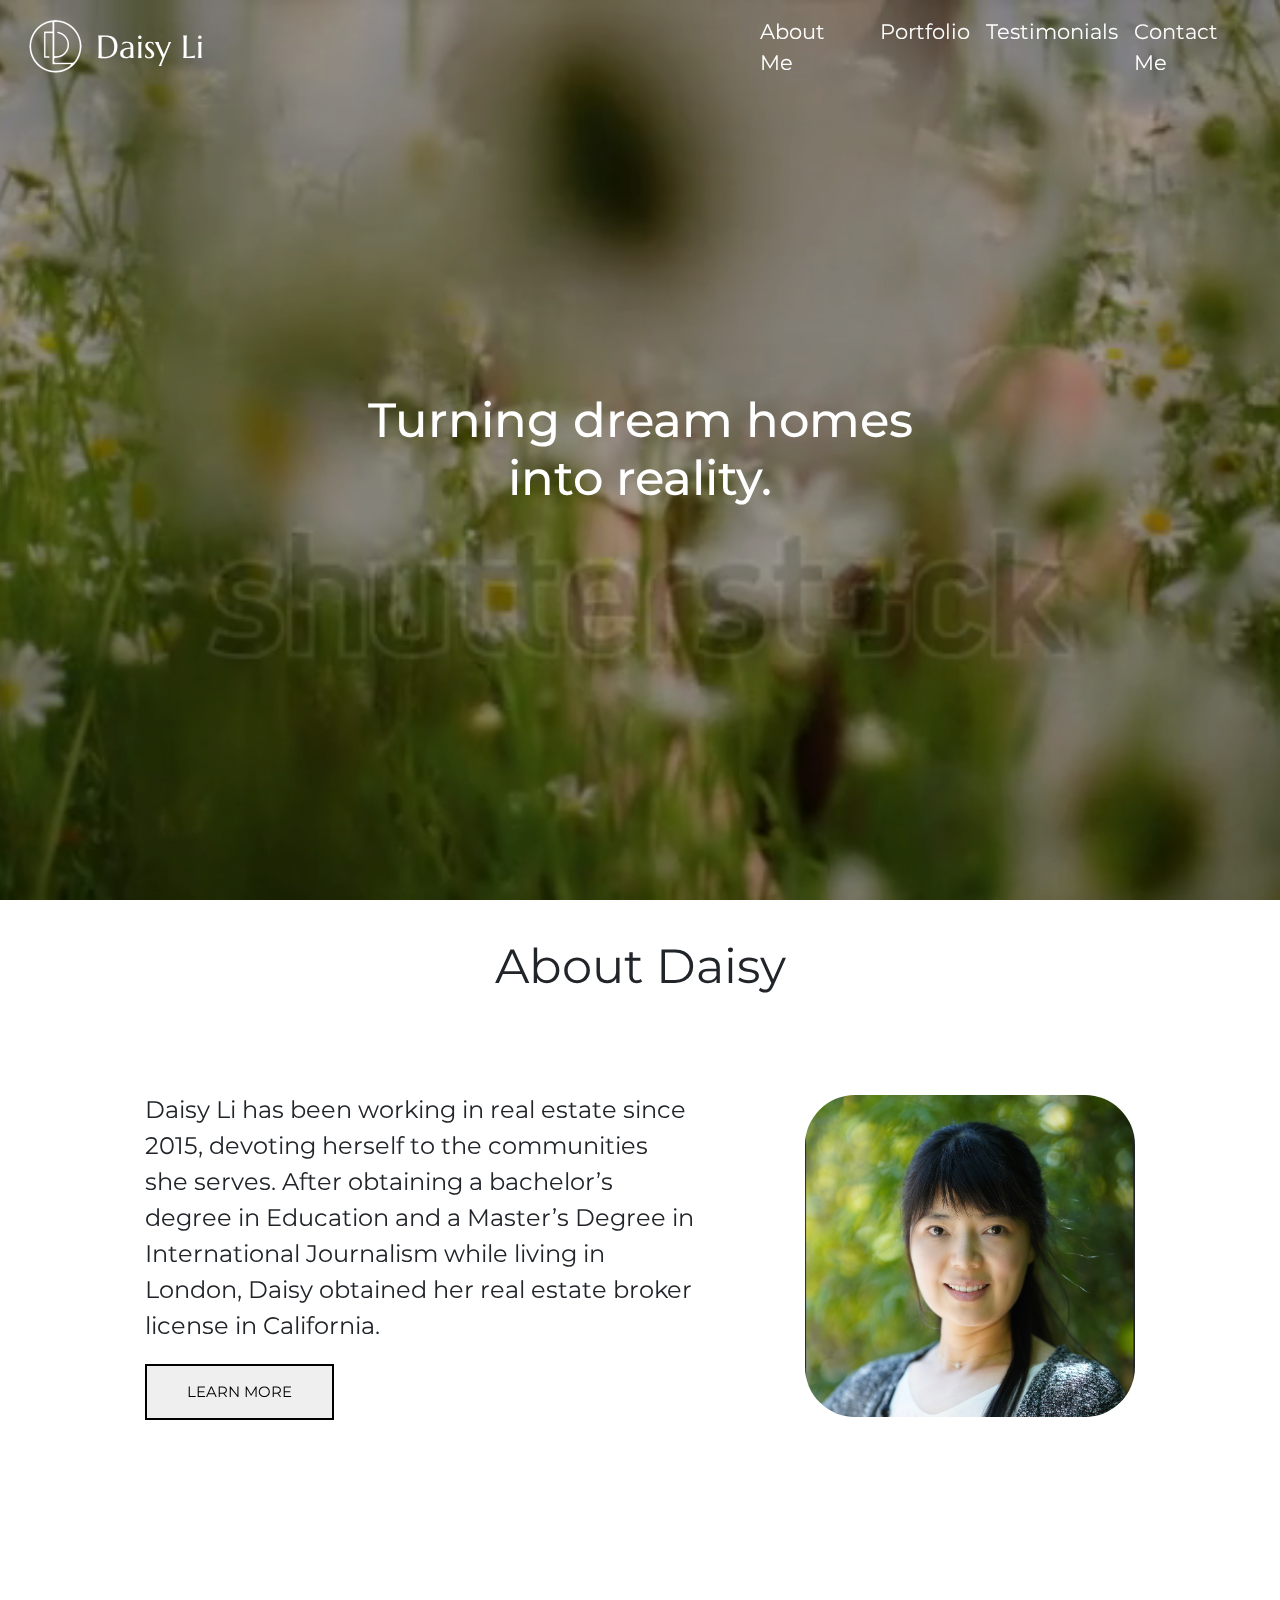
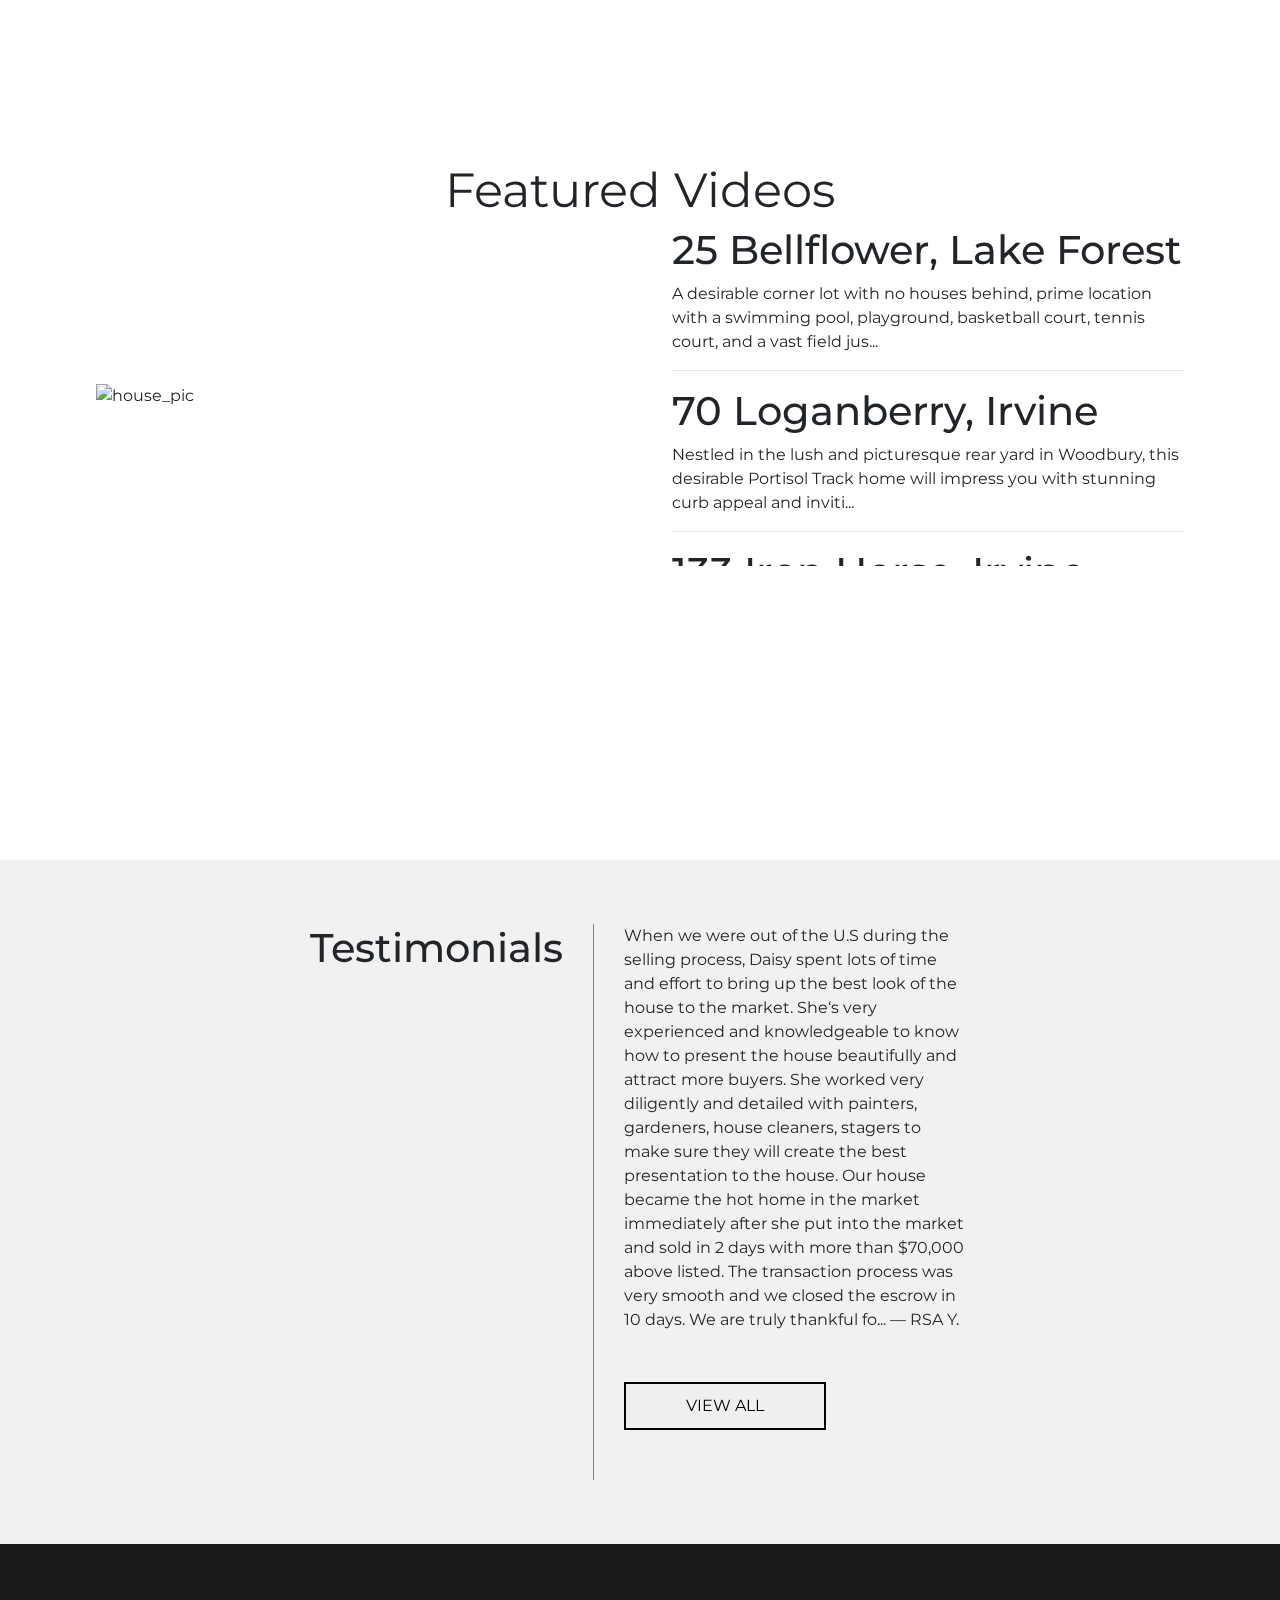
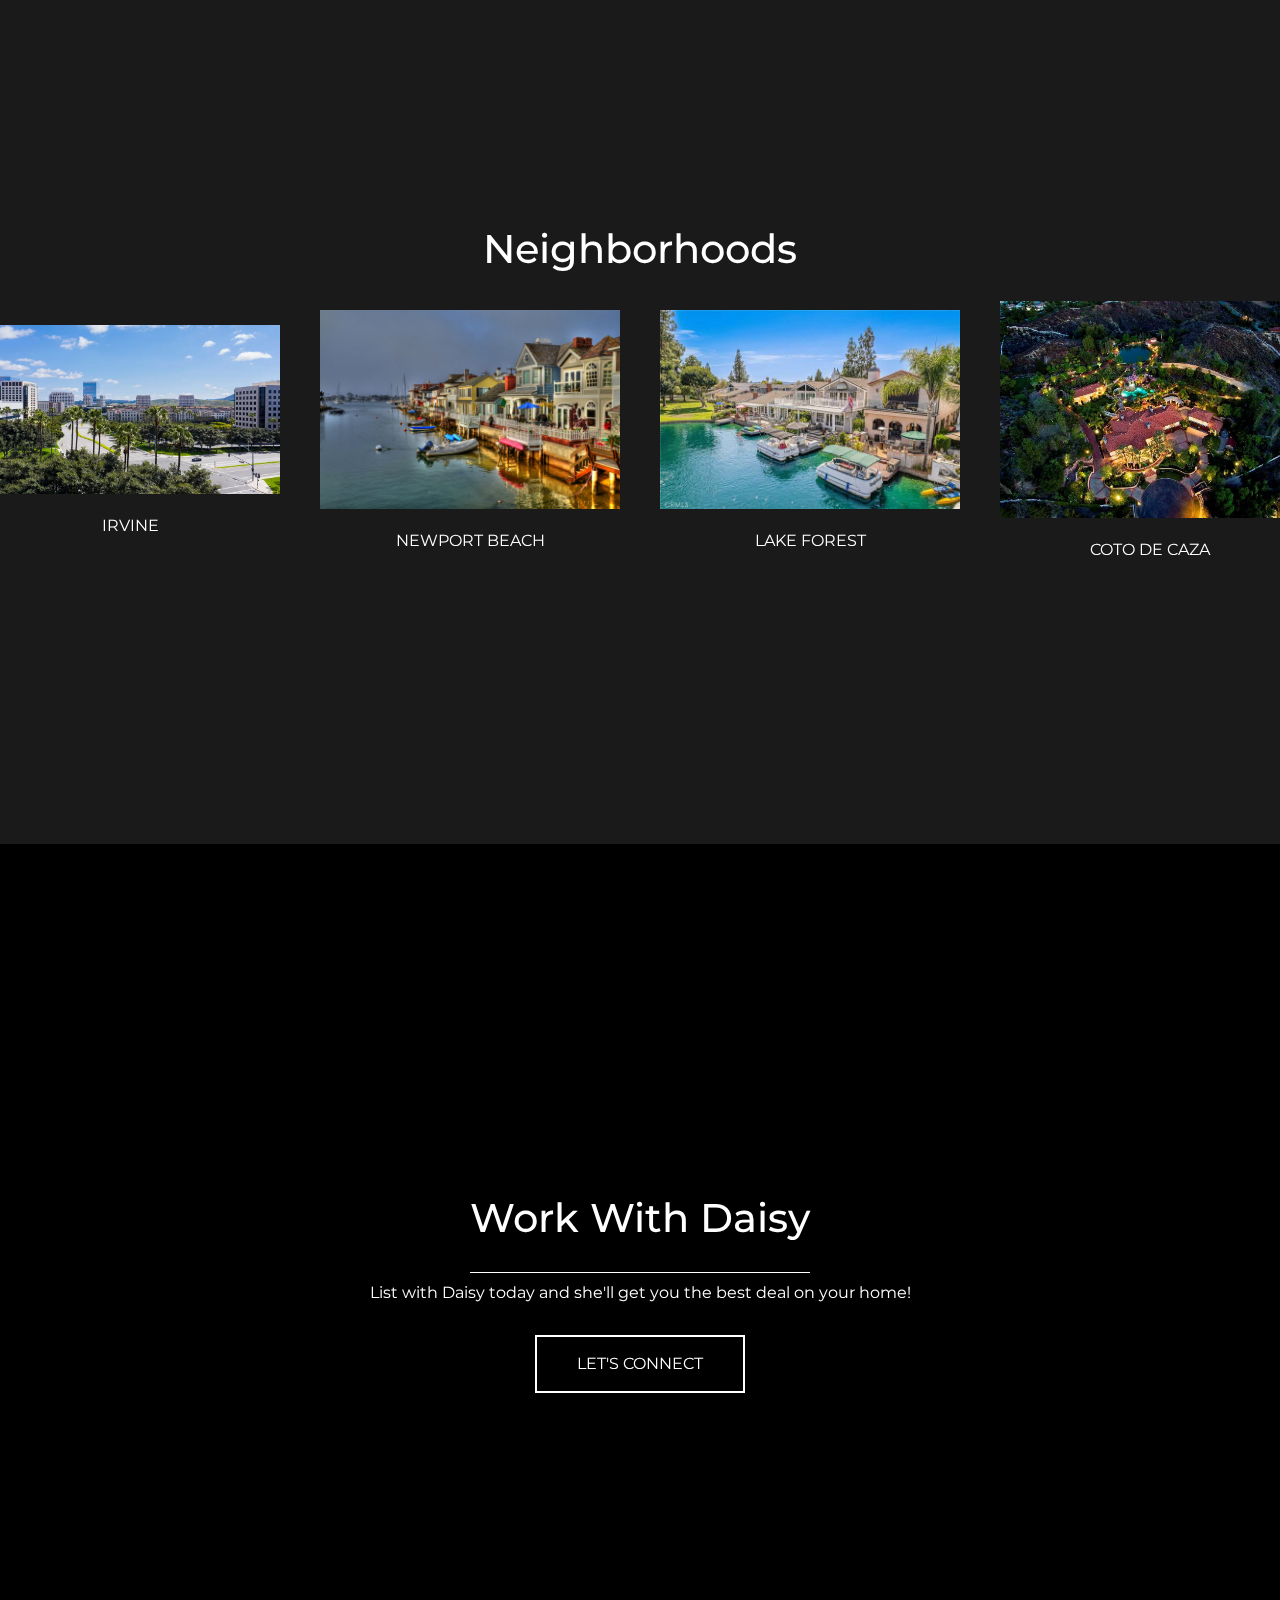
==== index.html @ 8de869d8 "Update dependencies and navbar styling" ====
<!DOCTYPE html>
<html>

<head>
  <meta charset="utf-8" />
  <title>Daisy Li Broker</title>
  <meta name="viewport" content="width=device-width,initial-scale=1">
  <link href="style.css" rel="stylesheet" type="text/css" />
  <link rel="preconnect" href="https://fonts.googleapis.com" />
  <link rel="preconnect" href="https://fonts.gstatic.com" crossorigin />
  <link
    href="https://fonts.googleapis.com/css2?family=Marcellus&family=Montserrat:wght@300&family=Roboto:wght@300;400&display=swap"
    rel="stylesheet" />

  <!-- BOOTSTRAP -->
  <link rel="stylesheet" href="https://cdn.jsdelivr.net/npm/bootstrap@4.0.0/dist/css/bootstrap.min.css"
    integrity="sha384-Gn5384xqQ1aoWXA+058RXPxPg6fy4IWvTNh0E263XmFcJlSAwiGgFAW/dAiS6JXm" crossorigin="anonymous">
</head>

<body>


  <!-- bigimage -->
  <div class="big_img">
    <!-- NAVBAR -->
    <nav class="navbar navbar-expand-lg navbar-dark bg-transparent ">
      <a class="logo color-white" href="#">
        <img class="daisylogo" src="daisylogo.png" alt="logo" />
        <p class="logo">
          Daisy Li
        </p>
      </a>
      <button class="navbar-toggler color-white" type="button" data-toggle="collapse" data-target="#navbarNavAltMarkup"
        aria-controls="navbarNavAltMarkup" aria-expanded="false" aria-label="Toggle navigation">
        <span class="navbar-toggler-icon"></span>
      </button>
      <div class="collapse navbar-collapse " id="navbarNavAltMarkup">
        <div class="navbar-nav options ml-auto" style="color: white !important; width: 40vw;">
          <a class="nav-item nav-link active" href="aboutdaisy.html">About Me </a>
          <a class="nav-item nav-link" href="portfolio.html">Portfolio</a>
          <a class="nav-item nav-link" href="testimonials.html">Testimonials</a>
          <a class="nav-item nav-link" href="mailto:mailto:daisylibroker@gmail.com">Contact Me</a>
        </div>
      </div>
    </nav>


    <video autoplay muted loop poster="daisypic.webp" id="video-bg">
      <source src="ww.mp4" type="video/mp4" />
      Your browser does not support the video tag.
    </video>
    <h1>Turning dream homes into reality.</h1>

  </div>

  <!-- ABOUT ME-->
  <div class="about-me">
    <div class="aboutdays">
      <p>About Daisy</p>
    </div>
    <div class="about_c">
      <div>
        <p class="about_des">
          Daisy Li has been working in real estate since 2015, devoting
          herself to the communities she serves. After obtaining a bachelor’s
          degree in Education and a Master’s Degree in International
          Journalism while living in London, Daisy obtained her real estate
          broker license in California.
        </p>

        <a href="aboutdaisy.html">
          <button class="about_me_button">
            <p>LEARN MORE</p>
          </button>
        </a>

      </div>
      <img class="headshot" src="HEADSHOTT.jpg" alt="headshot" />
    </div>
  </div>

  <!-- Featured Videos-->
  <div class="featured-videos">
    <div>
      <p class="aboutdays">Featured Videos</p>
    </div>

    <div class="feature">
      <!-- VIDEO-->
      <img src="https://cdn.hswstatic.com/gif/biggest-houses-1.jpg" alt="house_pic" class="house_picture" />

      <!-- Houses INFO -->

      <div class="all_houses">
        <div class="house">
          <a
            href="https://www.google.com/search?q=rick+roll&rlz=1C5CHFA_enUS961US961&oq=rick+roll&aqs=chrome.0.69i59j0i131i433i512j46i131i433i512j0i131i433i512j0i512l2j69i61l2.2199j1j1&sourceid=chrome&ie=UTF-8&bshm=rime/1">
            <h1>25 Bellflower, Lake Forest</h1>
            <p>
              A desirable corner lot with no houses behind, prime location
              with a swimming pool, playground, basketball court, tennis
              court, and a vast field jus...
            </p>
            <hr />
          </a>
        </div>

        <div class="house">
          <a
            href="https://www.google.com/search?q=rick+roll&rlz=1C5CHFA_enUS961US961&oq=rick+roll&aqs=chrome.0.69i59j0i131i433i512j46i131i433i512j0i131i433i512j0i512l2j69i61l2.2199j1j1&sourceid=chrome&ie=UTF-8&bshm=rime/1">
            <h1>70 Loganberry, Irvine</h1>
            <p>
              Nestled in the lush and picturesque rear yard in Woodbury, this
              desirable Portisol Track home will impress you with stunning
              curb appeal and inviti...
            </p>

            <hr />
          </a>
        </div>

        <div class="house">
          <a
            href="https://www.google.com/search?q=rick+roll&rlz=1C5CHFA_enUS961US961&oq=rick+roll&aqs=chrome.0.69i59j0i131i433i512j46i131i433i512j0i131i433i512j0i512l2j69i61l2.2199j1j1&sourceid=chrome&ie=UTF-8&bshm=rime/1">
            <h1>133 Iron Horse, Irvine</h1>
            <p>
              Nestled in the lush and picturesque rear yard in Woodbury, this
              desirable Portisol Track home will impress you with stunning
              curb appeal and inviti...
            </p>
            <hr />
          </a>
        </div>

        <div class="house">
          '
          <a
            href="https://www.google.com/search?q=rick+roll&rlz=1C5CHFA_enUS961US961&oq=rick+roll&aqs=chrome.0.69i59j0i131i433i512j46i131i433i512j0i131i433i512j0i512l2j69i61l2.2199j1j1&sourceid=chrome&ie=UTF-8&bshm=rime/1">
            <h1>133 Iron Horse, Irvine</h1>
            <p>
              Nestled in the lush and picturesque rear yard in Woodbury, this
              desirable Portisol Track home will impress you with stunning
              curb appeal and inviti...
            </p>
            <hr />
          </a>
        </div>

        <div class="house">
          <a
            href="https://www.google.com/search?q=rick+roll&rlz=1C5CHFA_enUS961US961&oq=rick+roll&aqs=chrome.0.69i59j0i131i433i512j46i131i433i512j0i131i433i512j0i512l2j69i61l2.2199j1j1&sourceid=chrome&ie=UTF-8&bshm=rime/1">
            <h1>133 Iron Horse, Irvine</h1>
            <p>
              Nestled in the lush and picturesque rear yard in Woodbury, this
              desirable Portisol Track home will impress you with stunning
              curb appeal and inviti...
            </p>
            <hr />
          </a>
        </div>
      </div>
    </div>

    <!-- TESTIMONIALS -->
  </div>
  <div class="testimonials">
    <div class="big-t-text">
      <h1>Testimonials</h1>
    </div>

    <div class="text-t">
      <p>
        When we were out of the U.S during the selling process, Daisy spent
        lots of time and effort to bring up the best look of the house to the
        market. She‘s very experienced and knowledgeable to know how to
        present the house beautifully and attract more buyers. She worked very
        diligently and detailed with painters, gardeners, house cleaners,
        stagers to make sure they will create the best presentation to the
        house. Our house became the hot home in the market immediately after
        she put into the market and sold in 2 days with more than $70,000
        above listed. The transaction process was very smooth and we closed
        the escrow in 10 days. We are truly thankful fo... — RSA Y.
      </p>
      <button class="t_button">
        <a href="testimonials.html">
        <p>VIEW ALL</p>
          </a>
      </button>
    </div>
  </div>

  <!-- TESTIMONIALS -->

  <div class="neighborhoods">
    <h1>Neighborhoods</h1>
    <div class="nb_div">
      <a href="irvine.html">
        <div class="nb">
          <img class="neighbor_img" src="irvine.webp" alt="" />
          <p>IRVINE</p>
        </div>
      </a>
      <a href="newport_beach.html">
        <div class="nb">
          <img class="neighbor_img" src="newport.jpeg" alt="" />
          <p>NEWPORT BEACH</p>
        </div>
      </a>
      <a href="lakeforest.html">
        <div class="nb">
          <img class="neighbor_img" src="lakeforest.jpg" alt="" />
          <p>LAKE FOREST</p>
        </div>
      </a>

      <a href="cotodecaza.html">
        <div class="nb">
          <img class="neighbor_img" src="coto de caza.webp" alt="" />
          <p>COTO DE CAZA</p>
        </div>
      </a>
    </div>
  </div>
  <div class="contacts">
    <h1>Work With Daisy</h1>
    <p>
      List with Daisy today and she'll get you the best deal on your home!
    </p>
    <button class="contacts-button">
      <p><a href="mailto:daisylibroker@gmail.com">LET'S CONNECT</a></p>
    </button>
  </div>


  <!-- 
  +25 Bellflower, Lake Forest
    A desirable corner lot with no houses behind, prime location with a swimming pool, playground, basketball court, tennis court, and a vast field jus...
70 Loganberry, Irvine
Nestled in the lush and picturesque rear yard in Woodbury, this desirable Portisol Track home will impress you with stunning curb appeal and inviti...
133 Iron Horse, Irvine
How pleasant to walk down to a quiet cul-de-sac, and enter the serene -->
  <script src="https://code.jquery.com/jquery-3.2.1.slim.min.js"
    integrity="sha384-KJ3o2DKtIkvYIK3UENzmM7KCkRr/rE9/Qpg6aAZGJwFDMVNA/GpGFF93hXpG5KkN"
    crossorigin="anonymous"></script>
  <script src="https://cdn.jsdelivr.net/npm/popper.js@1.12.9/dist/umd/popper.min.js"
    integrity="sha384-ApNbgh9B+Y1QKtv3Rn7W3mgPxhU9K/ScQsAP7hUibX39j7fakFPskvXusvfa0b4Q"
    crossorigin="anonymous"></script>
  <script src="https://cdn.jsdelivr.net/npm/bootstrap@4.0.0/dist/js/bootstrap.min.js"
    integrity="sha384-JZR6Spejh4U02d8jOt6vLEHfe/JQGiRRSQQxSfFWpi1MquVdAyjUar5+76PVCmYl"
    crossorigin="anonymous"></script>

  <!--
  This script places a badge on your repl's full-browser view back to your repl's cover
  page. Try various colors for the theme: dark, light, red, orange, yellow, lime, green,
  teal, blue, blurple, magenta, pink!
  -->
  <script src="script.js"></script>
</body>

</html>
---- style.css ----
body {
  padding: 0;
  margin: 0;
}

p {
  margin: 0 !important;
}

.navbar {
  display: flex;
  flex-direction: row;
  justify-content: space-between;
  align-items: center;
  background-color: transparent;
  color: white;
}

.featured-videos {
  display: flex;
  height: 100vh;
  flex-direction: column;
  justify-content: center;
  align-items: center;

}

.logo {
  display: flex;
  flex-direction: row;
  font-family: "Marcellus", serif;
  font-size: 2rem;
  align-items: center;
  justify-content: center;
}

.logo p {
  margin: 0;
}

.options {
  display: flex;
  flex-direction: row;
  justify-content: space-around;
  width: 40%;
  font-family: "Montserrat", sans-serif;
  font-size: 1.3rem;
}

.daisylogo {
  width: 60px;
  margin-right: 10px;
  margin-left: 10px;
}


.big_img {
  position: relative;
  height: 100vh;
  overflow: hidden;
}

#video-bg {
  position: absolute;
  top: 0;
  left: 0;
  width: 100vw;
  height: 100vh;
  object-fit: cover;
  z-index: -1;
  filter: brightness(70%);
}



.big_img h1 {
  display: flex;
  position: absolute;
  top: 50%;
  left: 50%;
  transform: translate(-50%, -50%);
  font-family: "Montserrat", serif;
  color: white;
  font-size: 3rem;
  text-align: center;
  align-items: center;
  justify-content: center;
  z-index: 1;
}

.about-me {
  display: flex;
  flex-direction: column;
  justify-content: center;
  align-items: center;
  padding-top: 30px;
}

.about_c {
  display: flex;
  justify-content: space-around;
  align-items: center;
  font-family: "Montserrat", serif;
  padding: 7%;
}

.about_c p {
  width: 30%;
}

.about_c p {
  font-size: 1.5rem;
  width: 100%;
}

.headshot {
  width: 30%;
  border-radius: 50px;
}

.aboutdays {
  font-size: 3rem;
  font-family: "Montserrat", serif;
  text-align: center;
}

.aboutdays p {
  align-items: center;
}

.house_picture {
  width: 40%;
  margin-right: 5%;
}

.feature {
  display: flex;
  flex-direction: row;
  justify-content: center;
  align-items: center;
  font-family: "Montserrat", serif;
}

.all_houses {
  width: 40%;
  height: 340px;
  overflow-y: scroll;
  overflow-x: hidden;
}

a {
  color: inherit !important;
  text-decoration: none !important;
}


.testimonials {
  display: flex;
  font-family: "Montserrat", serif;
  justify-content: center;
  margin-top: 50px;
  background-color: #f1f1f1;
  padding: 5%;
}

.text-t {
  width: 30%;
  margin-left: 30px;
}

.big-t-text {
  border-right: 1px solid gray;
  padding-right: 30px;
}

.neighborhoods {
  background-color: #1a1a1a;
  display: flex;
  color: white;
  font-family: "Montserrat", serif;
  justify-content: center;
  align-items: center;
  flex-direction: column;
  height: 100vh;
}

.neighbor_img {
  width: 300px;
  margin: 20px;
}

.nb_div {
  display: flex;
  justify-content: center;
  align-items: center;
}

.nb {
  display: flex;
  justify-content: center;
  flex-direction: column;
  align-items: center;
}

.contacts {
  display: flex;
  flex-direction: column;
  align-items: center;
  font-family: "Montserrat", serif;
  background-color: #000000;
  color: white;
  height: 100vh;
  justify-content: center;
}

.contacts-button {
  color: white;
  border: 2px white solid !important;
  padding: 15px 40px;
  background-color: transparent;
  margin-top: 30px;
}

.contacts h1 {
  border-bottom: 1px white solid;
  padding-bottom: 30px;
}

.about_me_button {
  color: black;
  border: 2px black solid !important;
  padding: 15px 40px !important;
  margin-top: 20px;
}

.about_me_button p {
  display: flex;
  width: 100%;
  font-size: 15px;
}

.about_c div {
  width: 50%;
}

.about_des {
  width: 100%;
  display: flex;
  justify-content: center;
  align-items: center;


}

.t_button {
  color: black;
  border: 2px black solid !important;
  padding: 10px 60px;
  margin-top: 50px;
  margin-bottom: 50px;
}
a{
  border-radius: 10px;
}

button:hover {
  background-color: #D3D3D3;
}

.ad {
  font-family: "Montserrat", serif;
  display: flex;
  justify-content: center;
  margin-top: 5%;
}

.aboutp {
  font-family: "Montserrat", serif;
  display: flex;
  justify-content: center;
  margin-left: 10%;
  margin-right: 10%;
  padding: 2%;


}

.aboutp1 {
  font-family: "Montserrat", serif;
  display: flex;
  justify-content: center;
  margin-left: 10%;
  margin-right: 10%;
  padding: 2%;
  border-radius: 20px;
  box-shadow: 9px 9px 18px #d9d9d9,
    -9px -9px 18px #ffffff;

}

.portfolio-house-img {
  width: 80vh;
}

.portfolio-content {
  display: flex;
  flex-wrap: wrap;
  padding: 2%;
  justify-content: center;
  align-items: center;
  gap: 50px;

}

.portfolio-stuff {
  background-color: white;
  display: flex;
  justify-content: center;
  flex-direction: column;
  text-align: center;
  align-items: center;
  font-family: "Montserrat", serif;
  font-weight: bold;
  background: #ffffff;
  box-shadow: 9px 9px 18px #d9d9d9,
    -9px -9px 18px #ffffff;
}

.cons {

  display: flex;
  color: black;
  border: 2px black solid !important;
  justify-content: center;
  font-family: "Montserrat", serif;


}

.testimonials_page div {

  margin-bottom: 30px;
  padding: 20px;

}

.testimonials_page1 div {
  box-shadow: 9px 9px 18px #d9d9d9,
    -9px -9px 18px #ffffff;
  margin-bottom: 30px;
  padding: 20px;
  border-radius: 20px;
}

.cons1 {
  display: flex;
  justify-content: center;
  font-family: "Montserrat", serif;

}

.conpt {
  display: flex;
  justify-content: center;
  font-family: "Montserrat", serif;
}

.testimonials_page {
  font-family: "Montserrat", serif;
  display: flex;
  flex-direction: column;
  padding-left: 20%;
  padding-right: 20%;
  margin-bottom: 5%;

}

.testimonials_page1 {
  font-family: "Montserrat", serif;
  display: flex;
  flex-direction: column;
  padding-left: 20%;
  padding-right: 20%;
  margin-bottom: 5%;

}

.neighbor_txt {
  font-size: 5rem !important;
}

.container {
  display: inline-block;
  cursor: pointer;
  margin-block-start: 1em;
  margin-block-end: 1em;
}

.bar1,
.bar2,
.bar3 {
  width: 33px;
  height: 2px;
  background-color: #ffffff;
  margin: 6px 0;

  transition: 0.4s;
  display: flex;
  flex-direction: row;
  justify-content: space-between;
  align-items: center;
}

/* Rotate first bar */
.change .bar1 {
  transform: translate(0, 8px) rotate(-45deg);
}

/* Fade out the second bar */
.change .bar2 {
  opacity: 0;
}

/* Rotate last bar */
.change .bar3 {
  transform: translate(0, -8px) rotate(45deg);
}

@media only screen and (max-width: 600px) {

  .big_img {
    width: 100vw
  }

  .big_img h1 {
    margin-top: 25%;
  }

  .logo {
    font-size: 2rem;
    margin-top: 10px;
  }

  .daisylogo {
    width: 40px;
  }

  .options {
    width: 100%;
    font-size: 1.2rem;
  }

  .nb_div {
    flex-direction: column;
  }

  /* .t_button {
    padding: 0
  } */

  .about_des {
    font-size: 1.3rem !important;


  }

  .about_c {
    flex-direction: column-reverse;
    width: 100%;
    padding-top: 30px;
  }

  about_c p {
    width: 100vw !important;
  }

  .headshot {
    width: 80%;
    border-radius: 25%;
  }

  .aboutdays p {

    margin-bottom: 50px;
    margin-top: 20px;

  }

  .aboutdays {
    font-size: 2.5rem;
  }

  .neighborhoods {
    height: 250vh;
  }

  .testimonials {
    flex-direction: column;
    align-items: center;
  }

  .big-t-text {
    border-right: none;
    padding-right: 0;
  }

  .text-t {
    width: 80%;
    display: flex;
    justify-content: center;
    align-items: center;
    flex-direction: column;
    margin: 0;
  }

  .t_button {
    width: 80%;
  }

  .contacts p {
    padding: 20px;
    text-align: center;
  }

  /* 
  .contacts-button {
    padding: 0;
  }
 */
  .contacts-button p {
    padding: 0;
    margin-top: 10px;
  }

  .about_des {
    padding-top: 20px;
  }

  .all_houses {
    height: 400px;
    width: 80%;
    margin-top: 50px;
  }

  .feature {
    flex-direction: column;
  }

  .feature img {
    width: 70%;
  }

  .portfolio-house-img {
    width: 40vh;
  }

  .testimonials_page {
    padding: 5%;
  }

  .about_c div {
    width: 70%;
    display: flex;
    justify-content: center;
    align-items: center;
    flex-direction: column;

  }

  .headshot {
    border-radius: 10px;
  }
}
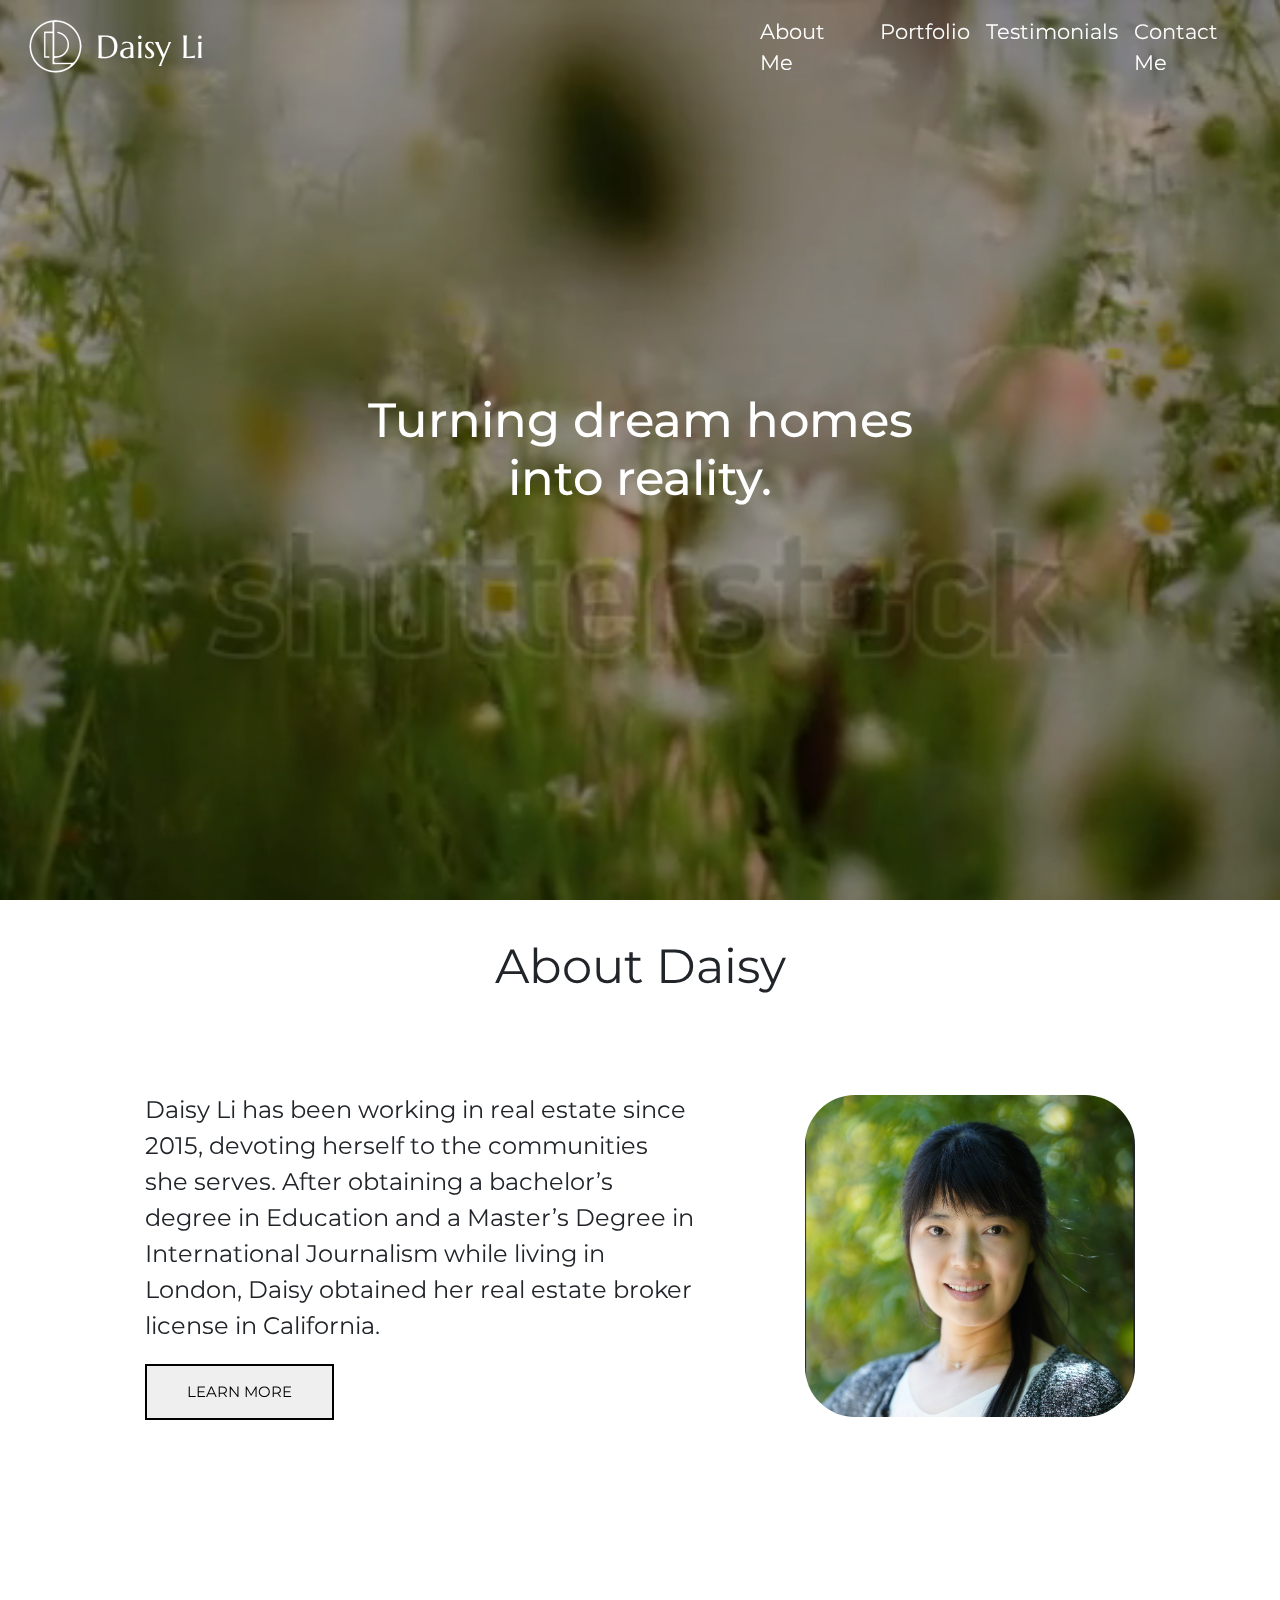
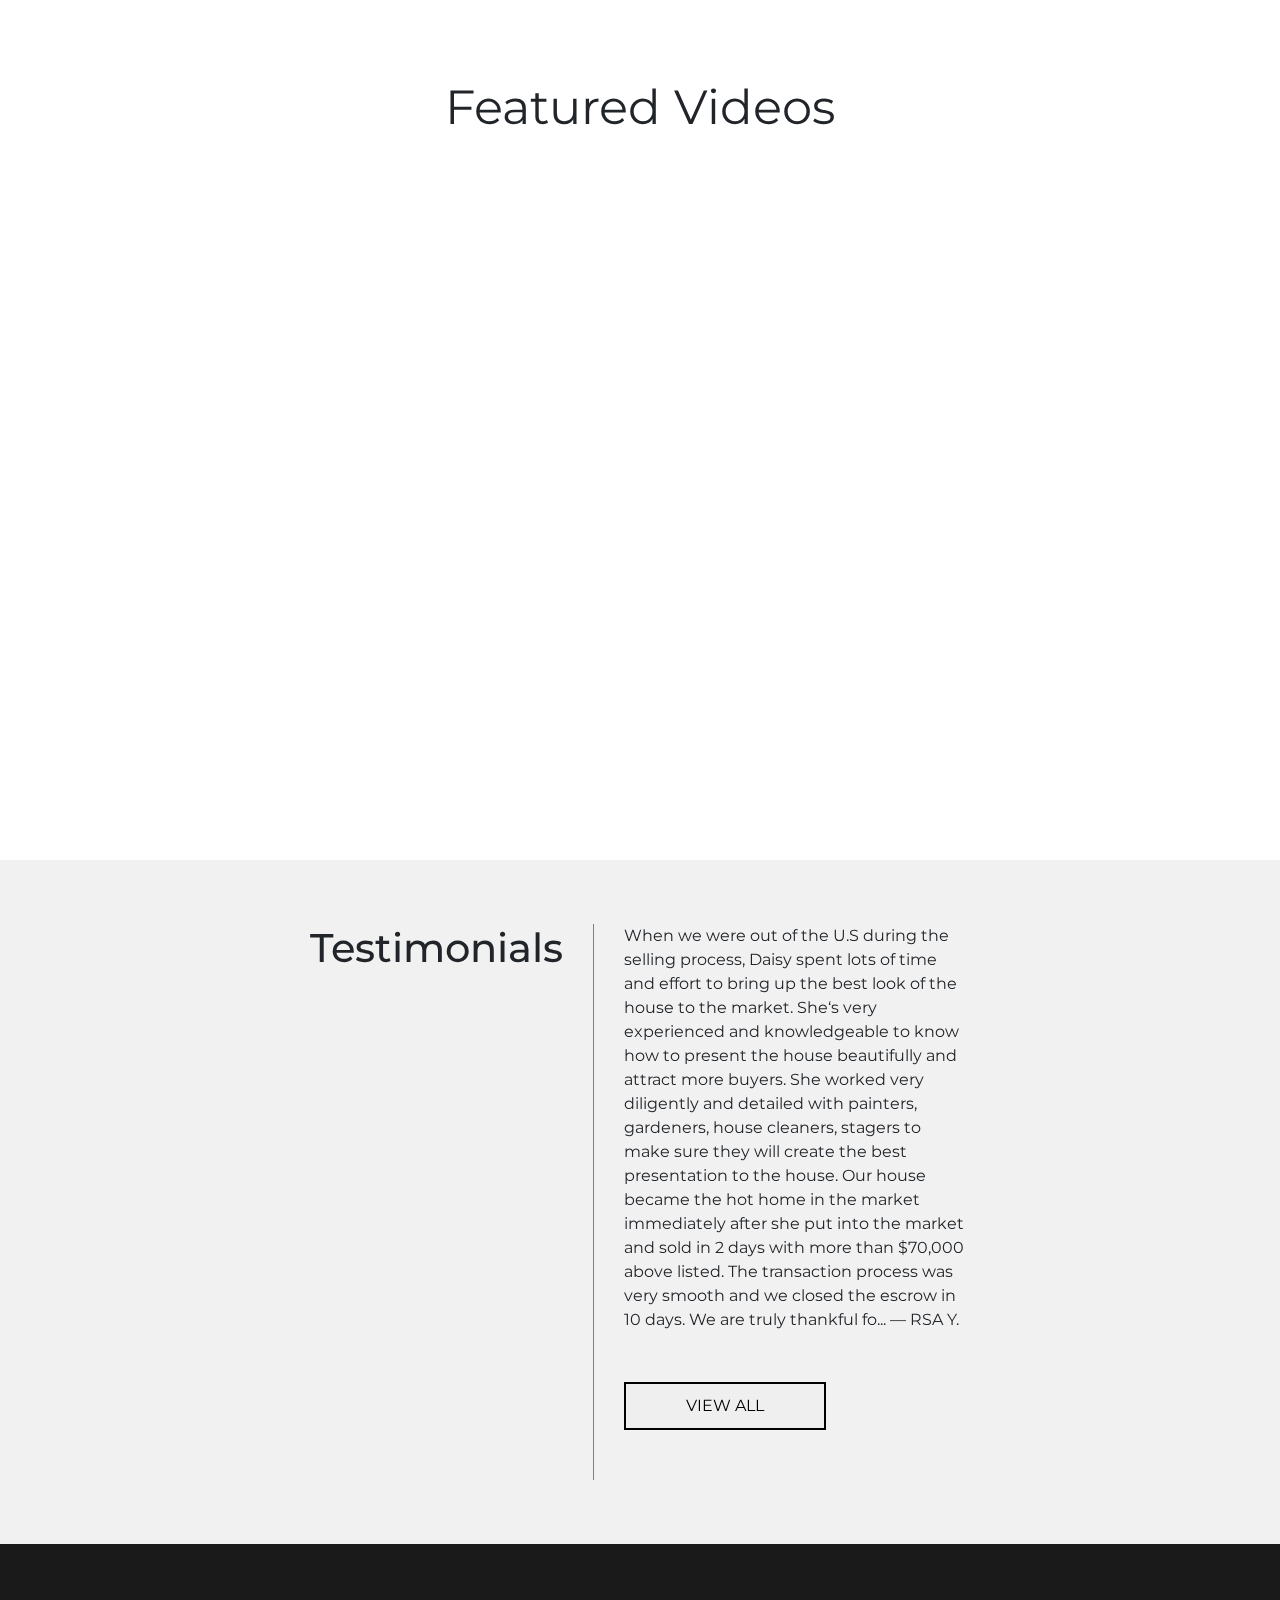
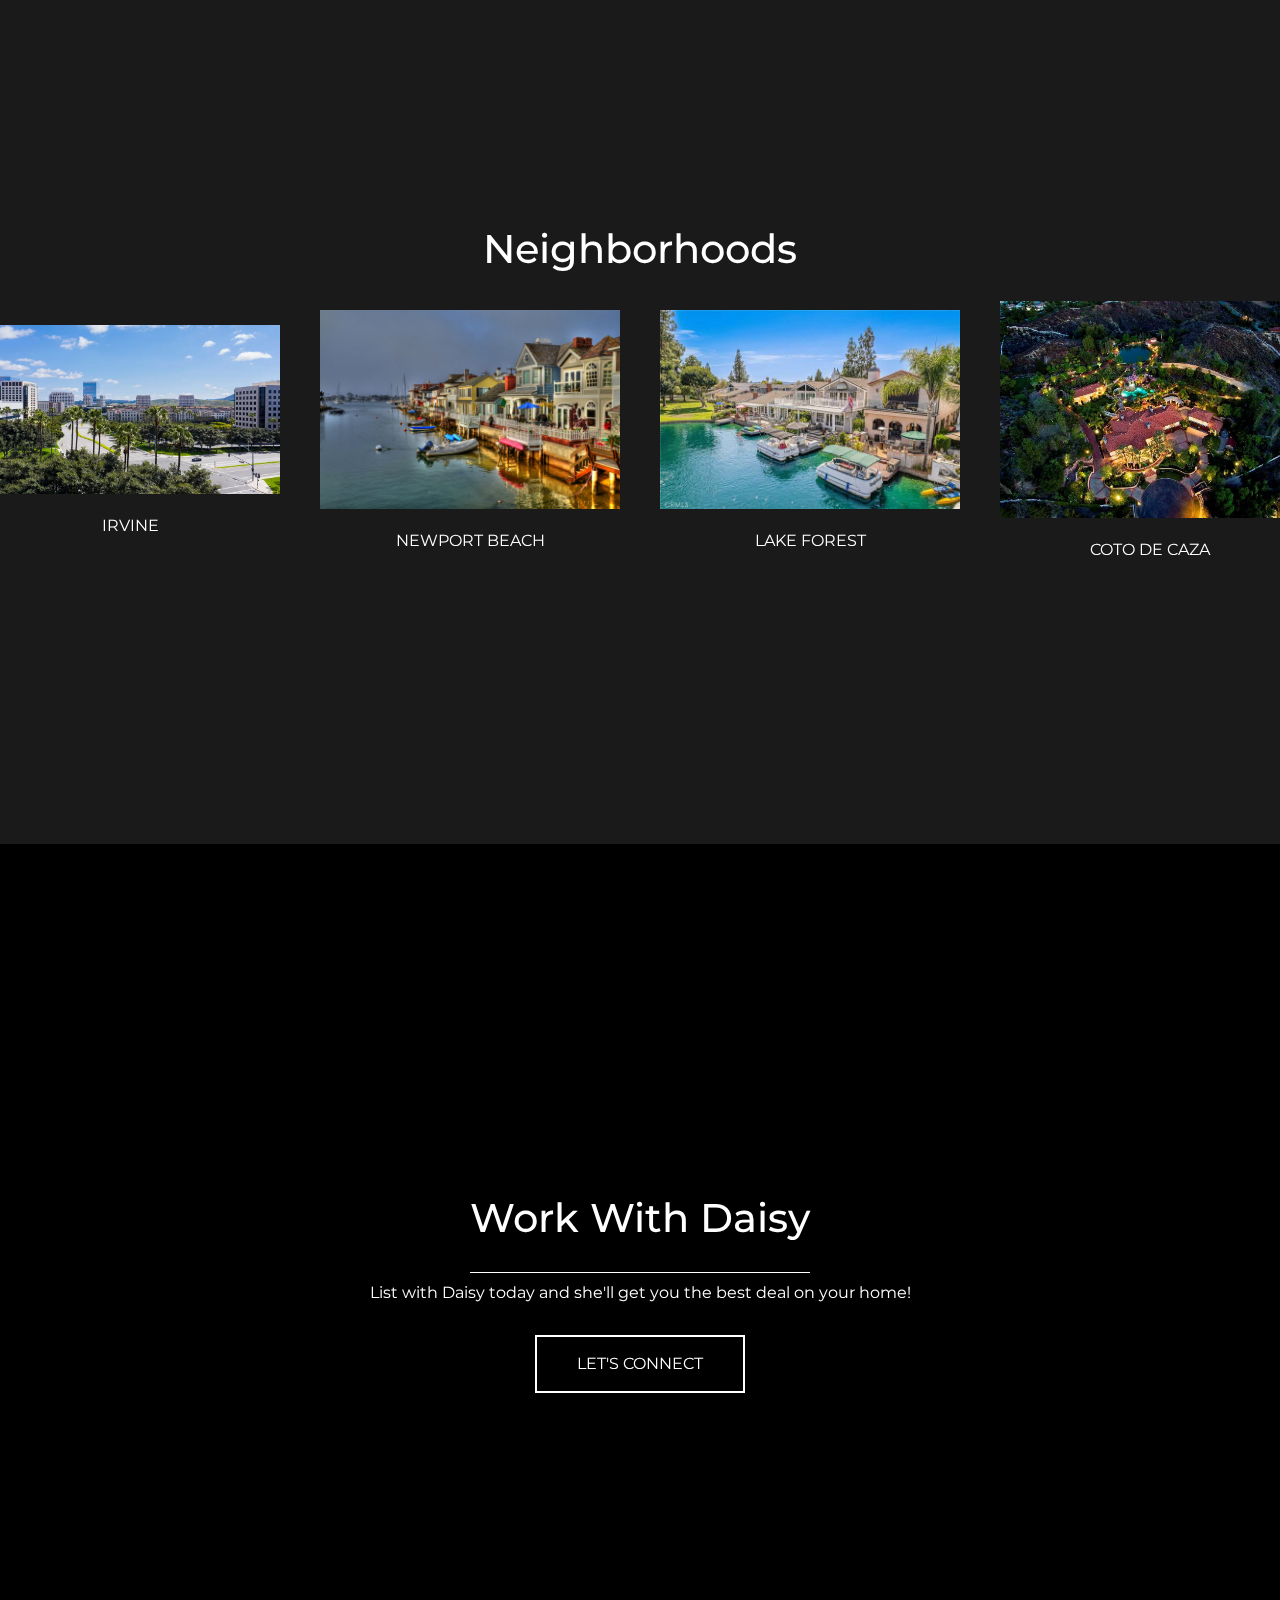
==== commit 327b23dc: "Updated Featured Videos" ====
--- a/index.html
+++ b/index.html
@@ -86,82 +86,20 @@
     </div>
 
     <div class="feature">
-      <!-- VIDEO-->
-      <img src="https://cdn.hswstatic.com/gif/biggest-houses-1.jpg" alt="house_pic" class="house_picture" />
+      
+          <!-- VIDEO -->
+          <iframe id="webpage" src="https://player.vimeo.com/video/522138099?badge=0&amp;autopause=0&amp;quality_selector=1&amp;player_id=0&amp;app_id=58479"
+   width="900" height="506" frameborder="0" allow="autoplay; fullscreen; picture-in-picture"
+   title="133 Iron Horse, Irvine"></iframe>
 
-      <!-- Houses INFO -->
 
-      <div class="all_houses">
-        <div class="house">
-          <a
-            href="https://www.google.com/search?q=rick+roll&rlz=1C5CHFA_enUS961US961&oq=rick+roll&aqs=chrome.0.69i59j0i131i433i512j46i131i433i512j0i131i433i512j0i512l2j69i61l2.2199j1j1&sourceid=chrome&ie=UTF-8&bshm=rime/1">
-            <h1>25 Bellflower, Lake Forest</h1>
-            <p>
-              A desirable corner lot with no houses behind, prime location
-              with a swimming pool, playground, basketball court, tennis
-              court, and a vast field jus...
-            </p>
-            <hr />
-          </a>
-        </div>
-
-        <div class="house">
-          <a
-            href="https://www.google.com/search?q=rick+roll&rlz=1C5CHFA_enUS961US961&oq=rick+roll&aqs=chrome.0.69i59j0i131i433i512j46i131i433i512j0i131i433i512j0i512l2j69i61l2.2199j1j1&sourceid=chrome&ie=UTF-8&bshm=rime/1">
-            <h1>70 Loganberry, Irvine</h1>
-            <p>
-              Nestled in the lush and picturesque rear yard in Woodbury, this
-              desirable Portisol Track home will impress you with stunning
-              curb appeal and inviti...
-            </p>
-
-            <hr />
-          </a>
-        </div>
-
-        <div class="house">
-          <a
-            href="https://www.google.com/search?q=rick+roll&rlz=1C5CHFA_enUS961US961&oq=rick+roll&aqs=chrome.0.69i59j0i131i433i512j46i131i433i512j0i131i433i512j0i512l2j69i61l2.2199j1j1&sourceid=chrome&ie=UTF-8&bshm=rime/1">
-            <h1>133 Iron Horse, Irvine</h1>
-            <p>
-              Nestled in the lush and picturesque rear yard in Woodbury, this
-              desirable Portisol Track home will impress you with stunning
-              curb appeal and inviti...
-            </p>
-            <hr />
-          </a>
-        </div>
-
-        <div class="house">
-          '
-          <a
-            href="https://www.google.com/search?q=rick+roll&rlz=1C5CHFA_enUS961US961&oq=rick+roll&aqs=chrome.0.69i59j0i131i433i512j46i131i433i512j0i131i433i512j0i512l2j69i61l2.2199j1j1&sourceid=chrome&ie=UTF-8&bshm=rime/1">
-            <h1>133 Iron Horse, Irvine</h1>
-            <p>
-              Nestled in the lush and picturesque rear yard in Woodbury, this
-              desirable Portisol Track home will impress you with stunning
-              curb appeal and inviti...
-            </p>
-            <hr />
-          </a>
-        </div>
-
-        <div class="house">
-          <a
-            href="https://www.google.com/search?q=rick+roll&rlz=1C5CHFA_enUS961US961&oq=rick+roll&aqs=chrome.0.69i59j0i131i433i512j46i131i433i512j0i131i433i512j0i512l2j69i61l2.2199j1j1&sourceid=chrome&ie=UTF-8&bshm=rime/1">
-            <h1>133 Iron Horse, Irvine</h1>
-            <p>
-              Nestled in the lush and picturesque rear yard in Woodbury, this
-              desirable Portisol Track home will impress you with stunning
-              curb appeal and inviti...
-            </p>
-            <hr />
-          </a>
-        </div>
-      </div>
+          <button id="prevBtn" class="arrow-btn" onclick="changeVideo('prev')">&#9665;</button>
+          <button id="nextBtn" class="arrow-btn" onclick="changeVideo('next')">&#9655;</button>
+      
     </div>
-
-    <!-- TESTIMONIALS -->
+  </div>
+  
+  <!-- TESTIMONIALS -->
   </div>
   <div class="testimonials">
     <div class="big-t-text">
@@ -183,8 +121,8 @@
       </p>
       <button class="t_button">
         <a href="testimonials.html">
-        <p>VIEW ALL</p>
-          </a>
+          <p>VIEW ALL</p>
+        </a>
       </button>
     </div>
   </div>
--- a/style.css
+++ b/style.css
@@ -410,6 +410,32 @@
   justify-content: space-between;
   align-items: center;
 }
+.feature {
+  position: relative;
+}
+
+
+
+.arrow-btn {
+  position: absolute;
+  top: 50%;
+  transform: translateY(-50%);
+  font-size: 24px;
+  cursor: pointer;
+  background: none;
+  border: none;
+  outline: none;
+  color: white; /* Add this line to set the text color */
+}
+
+
+#prevBtn {
+  left: 10px;
+}
+
+#nextBtn {
+  right: 10px;
+}
 
 /* Rotate first bar */
 .change .bar1 {
@@ -425,7 +451,11 @@
 .change .bar3 {
   transform: translate(0, -8px) rotate(45deg);
 }
-
+.videodays{
+  display: flex;
+  justify-content: center;
+  align-items: center;
+}
 @media only screen and (max-width: 600px) {
 
   .big_img {
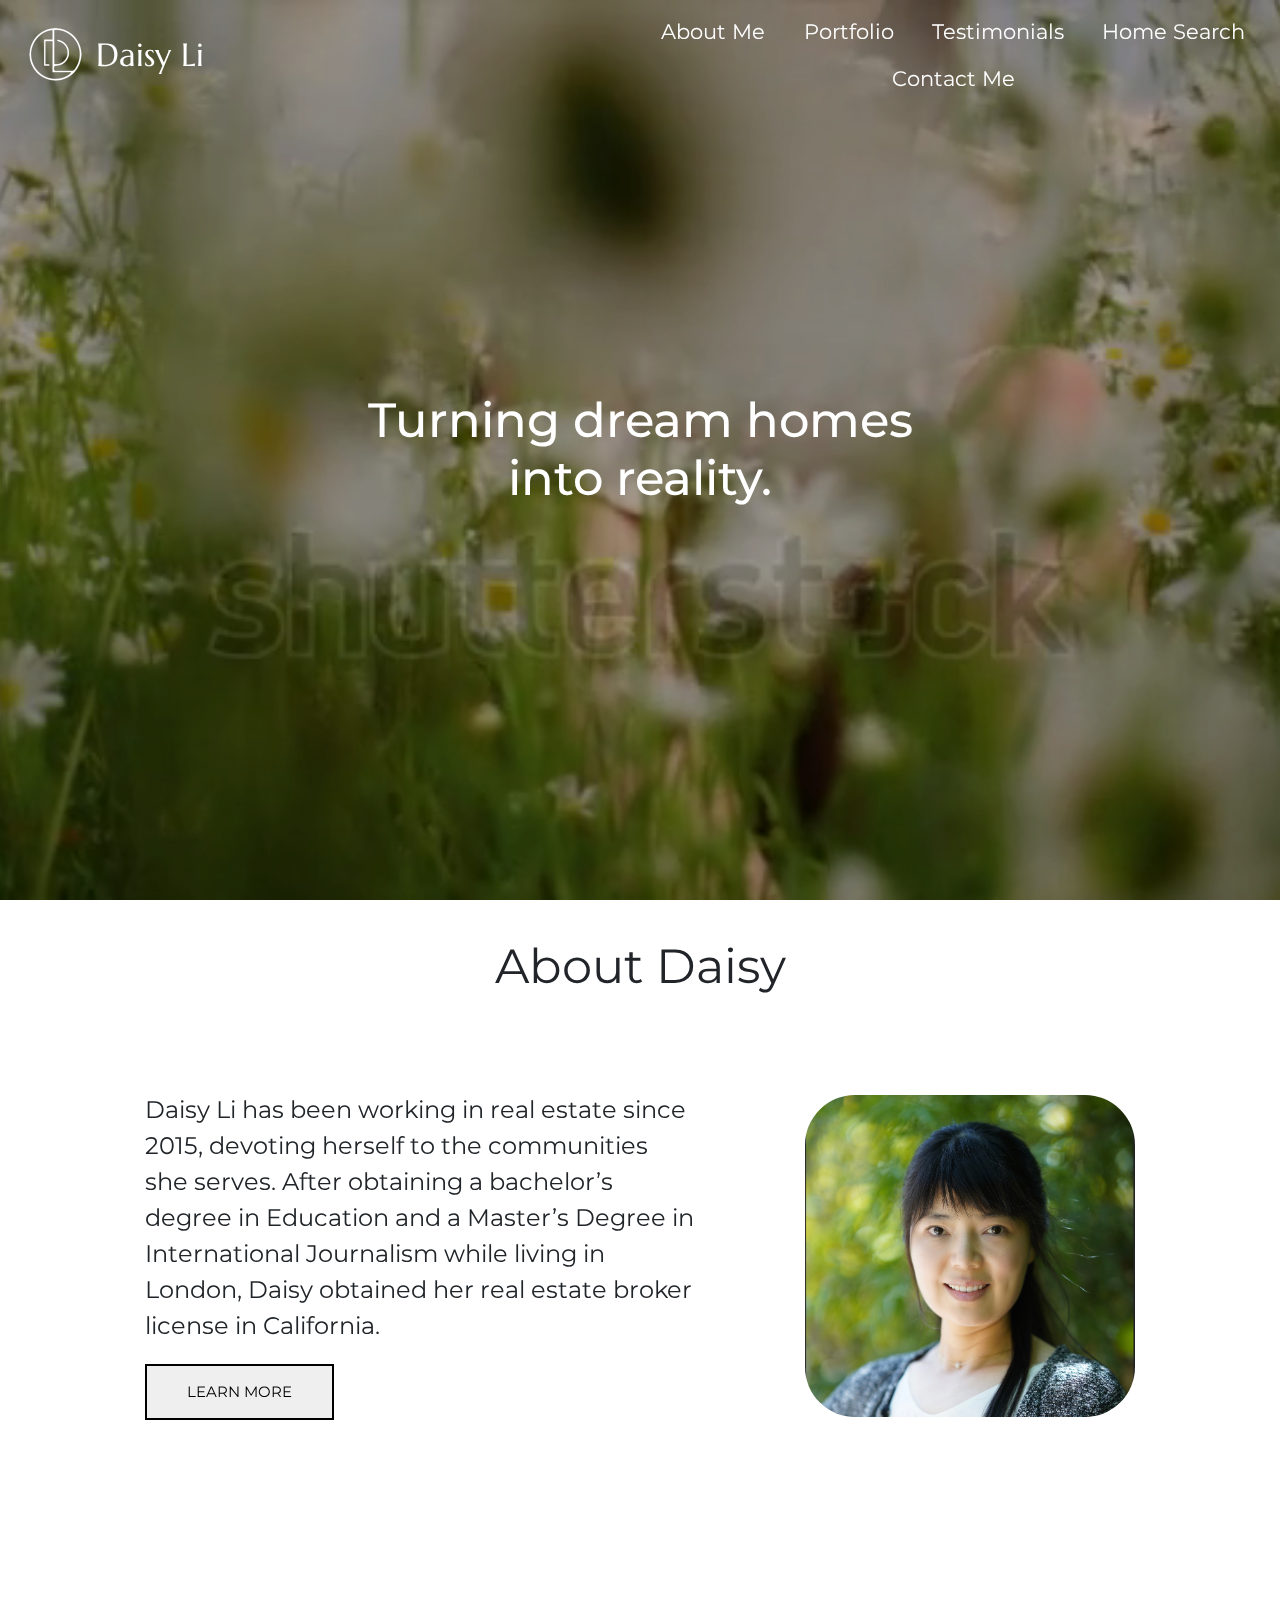
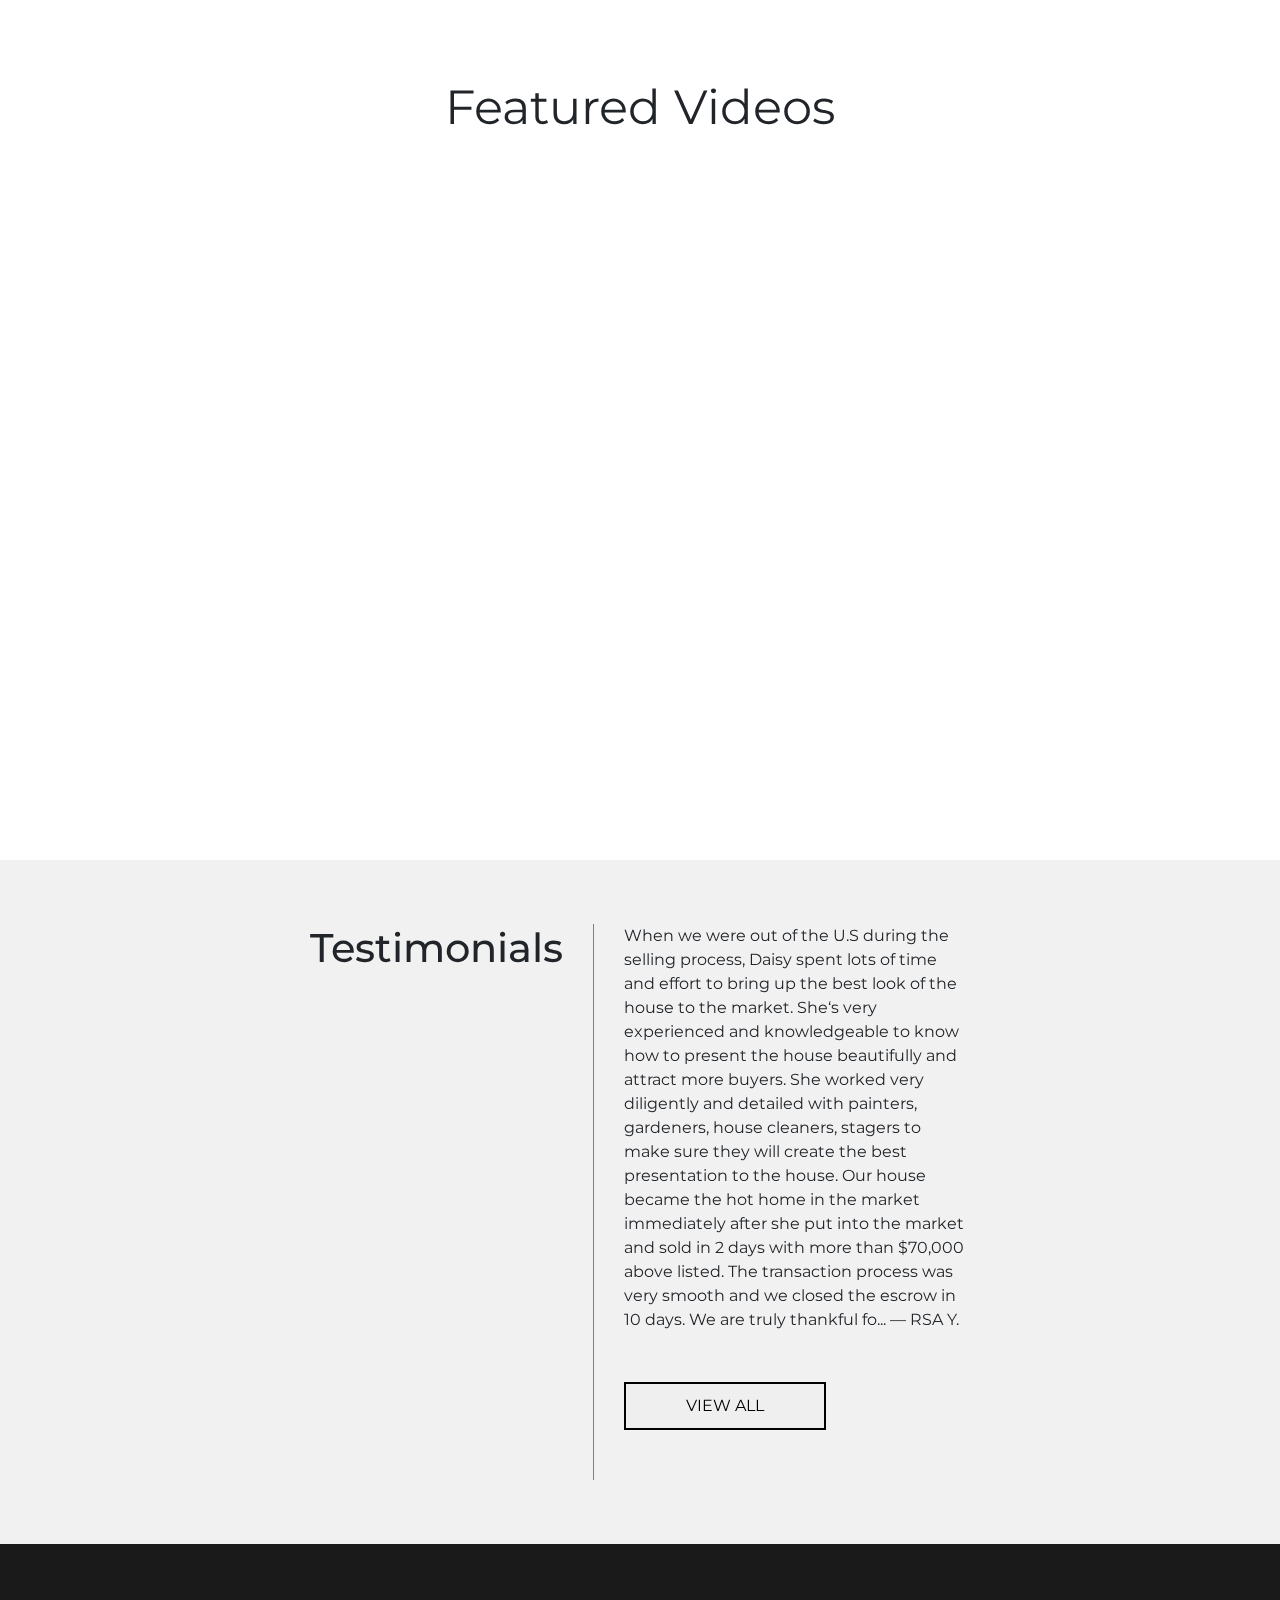
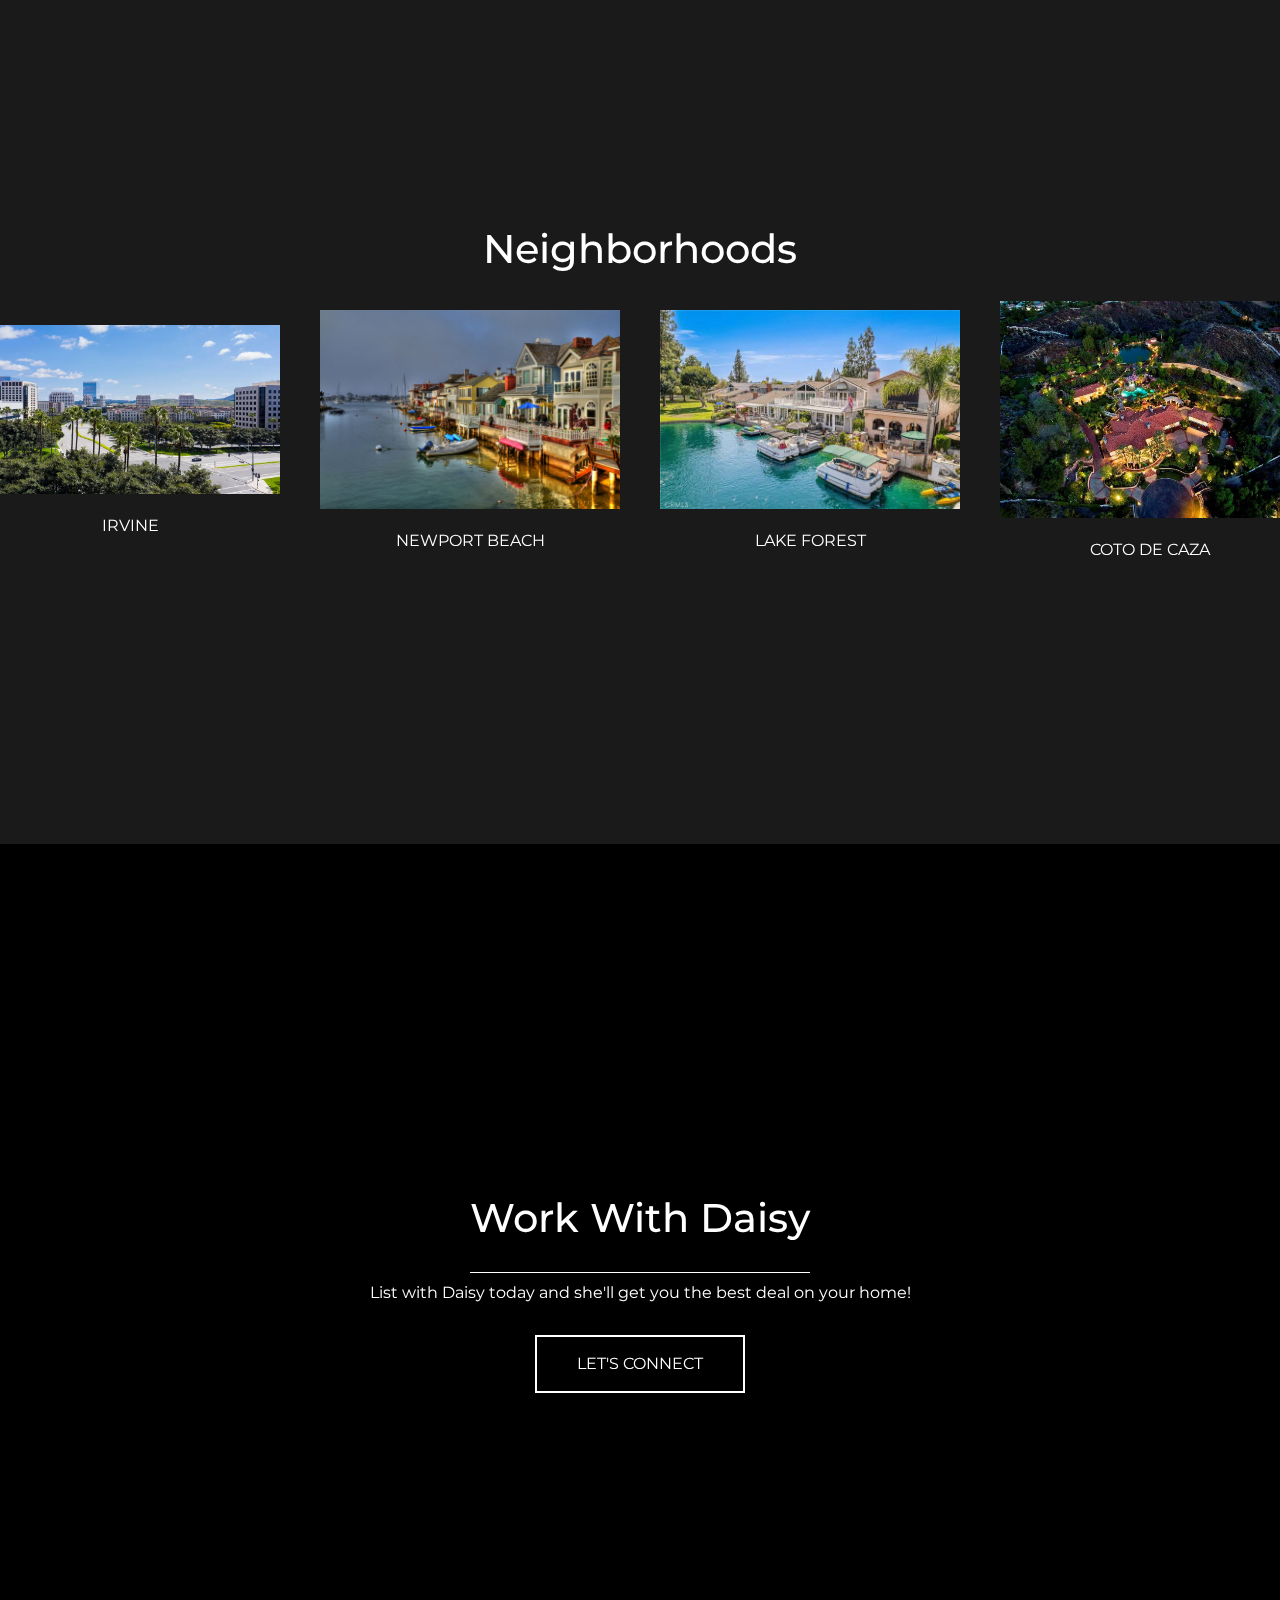
==== commit 5975ccf7: "added da home searc(not done yet)" ====
--- a/index.html
+++ b/index.html
@@ -39,6 +39,7 @@
           <a class="nav-item nav-link active" href="aboutdaisy.html">About Me </a>
           <a class="nav-item nav-link" href="portfolio.html">Portfolio</a>
           <a class="nav-item nav-link" href="testimonials.html">Testimonials</a>
+          <a class="nav-item nav-link" href="portfolio.html">Home Search</a>
           <a class="nav-item nav-link" href="mailto:mailto:daisylibroker@gmail.com">Contact Me</a>
         </div>
       </div>
--- a/style.css
+++ b/style.css
@@ -41,6 +41,8 @@
 .options {
   display: flex;
   flex-direction: row;
+  flex-grow: 0.2;
+  flex-wrap: wrap;
   justify-content: space-around;
   width: 40%;
   font-family: "Montserrat", sans-serif;
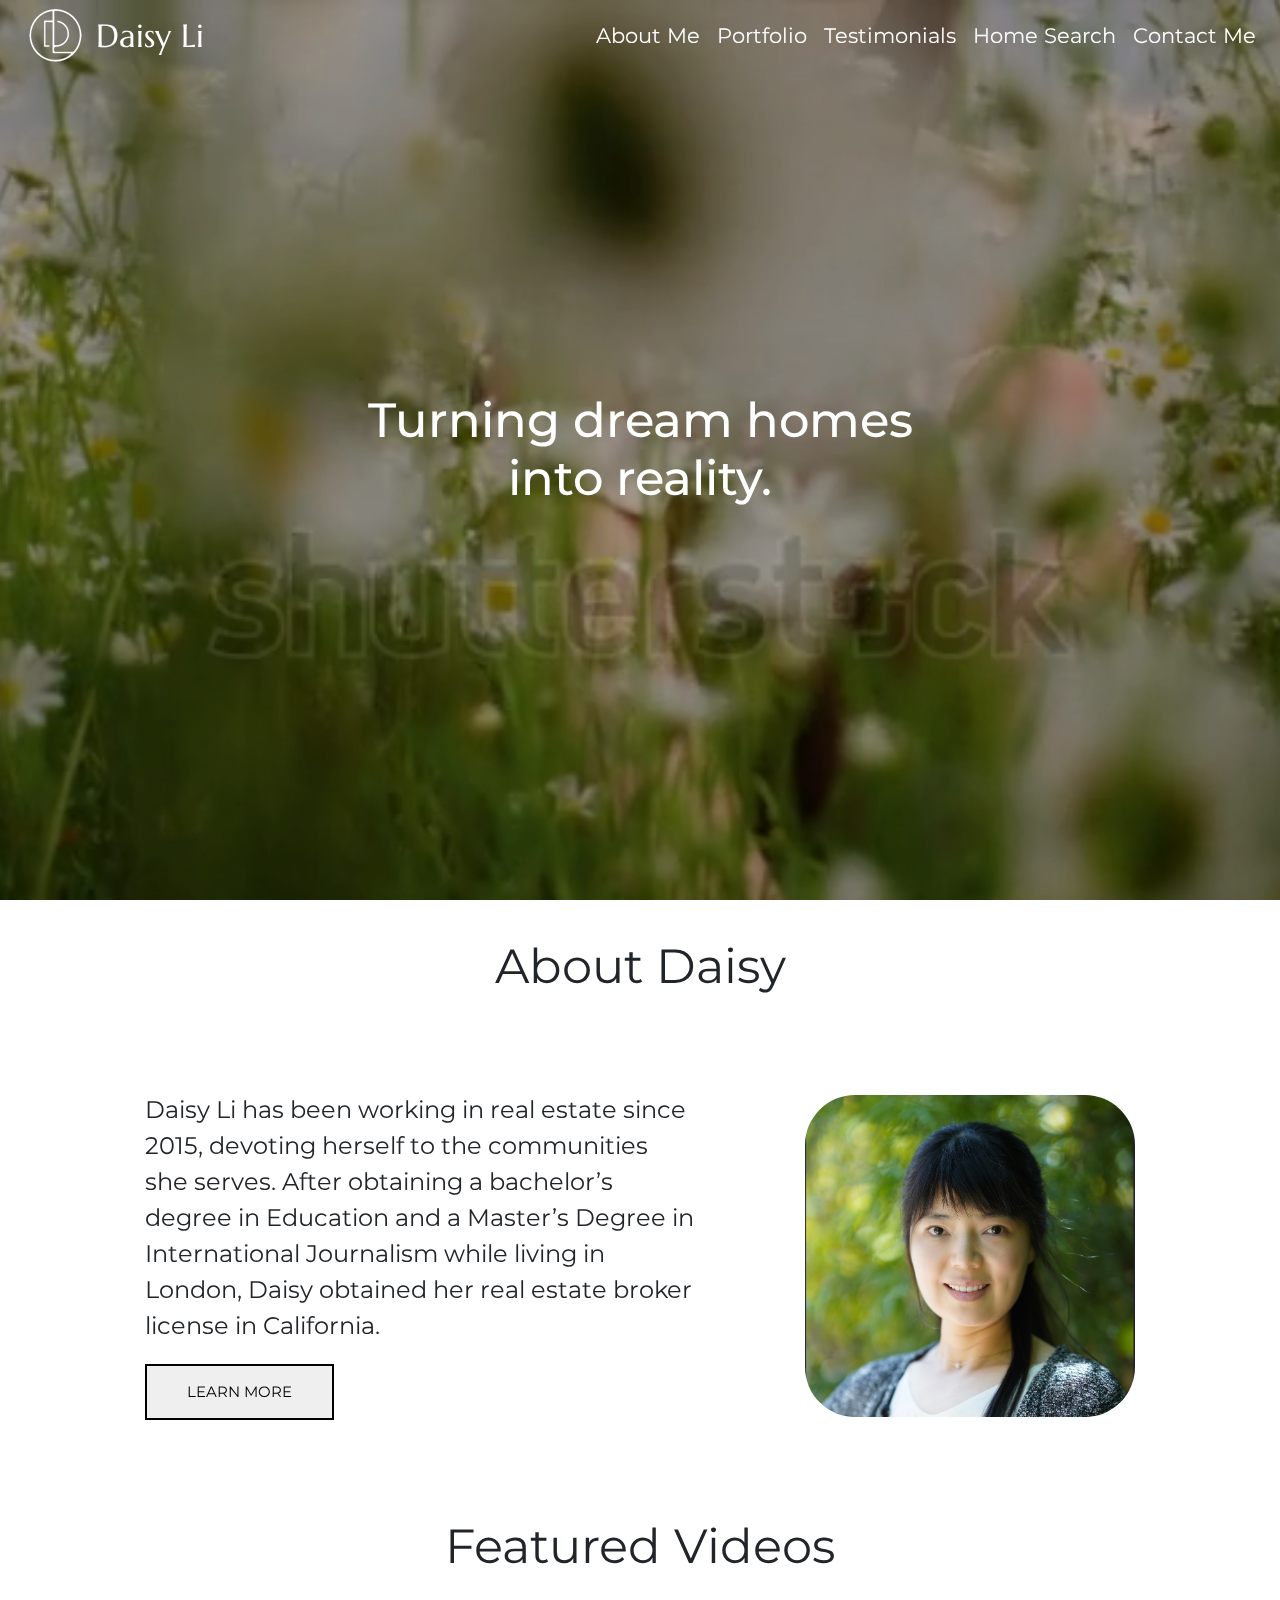
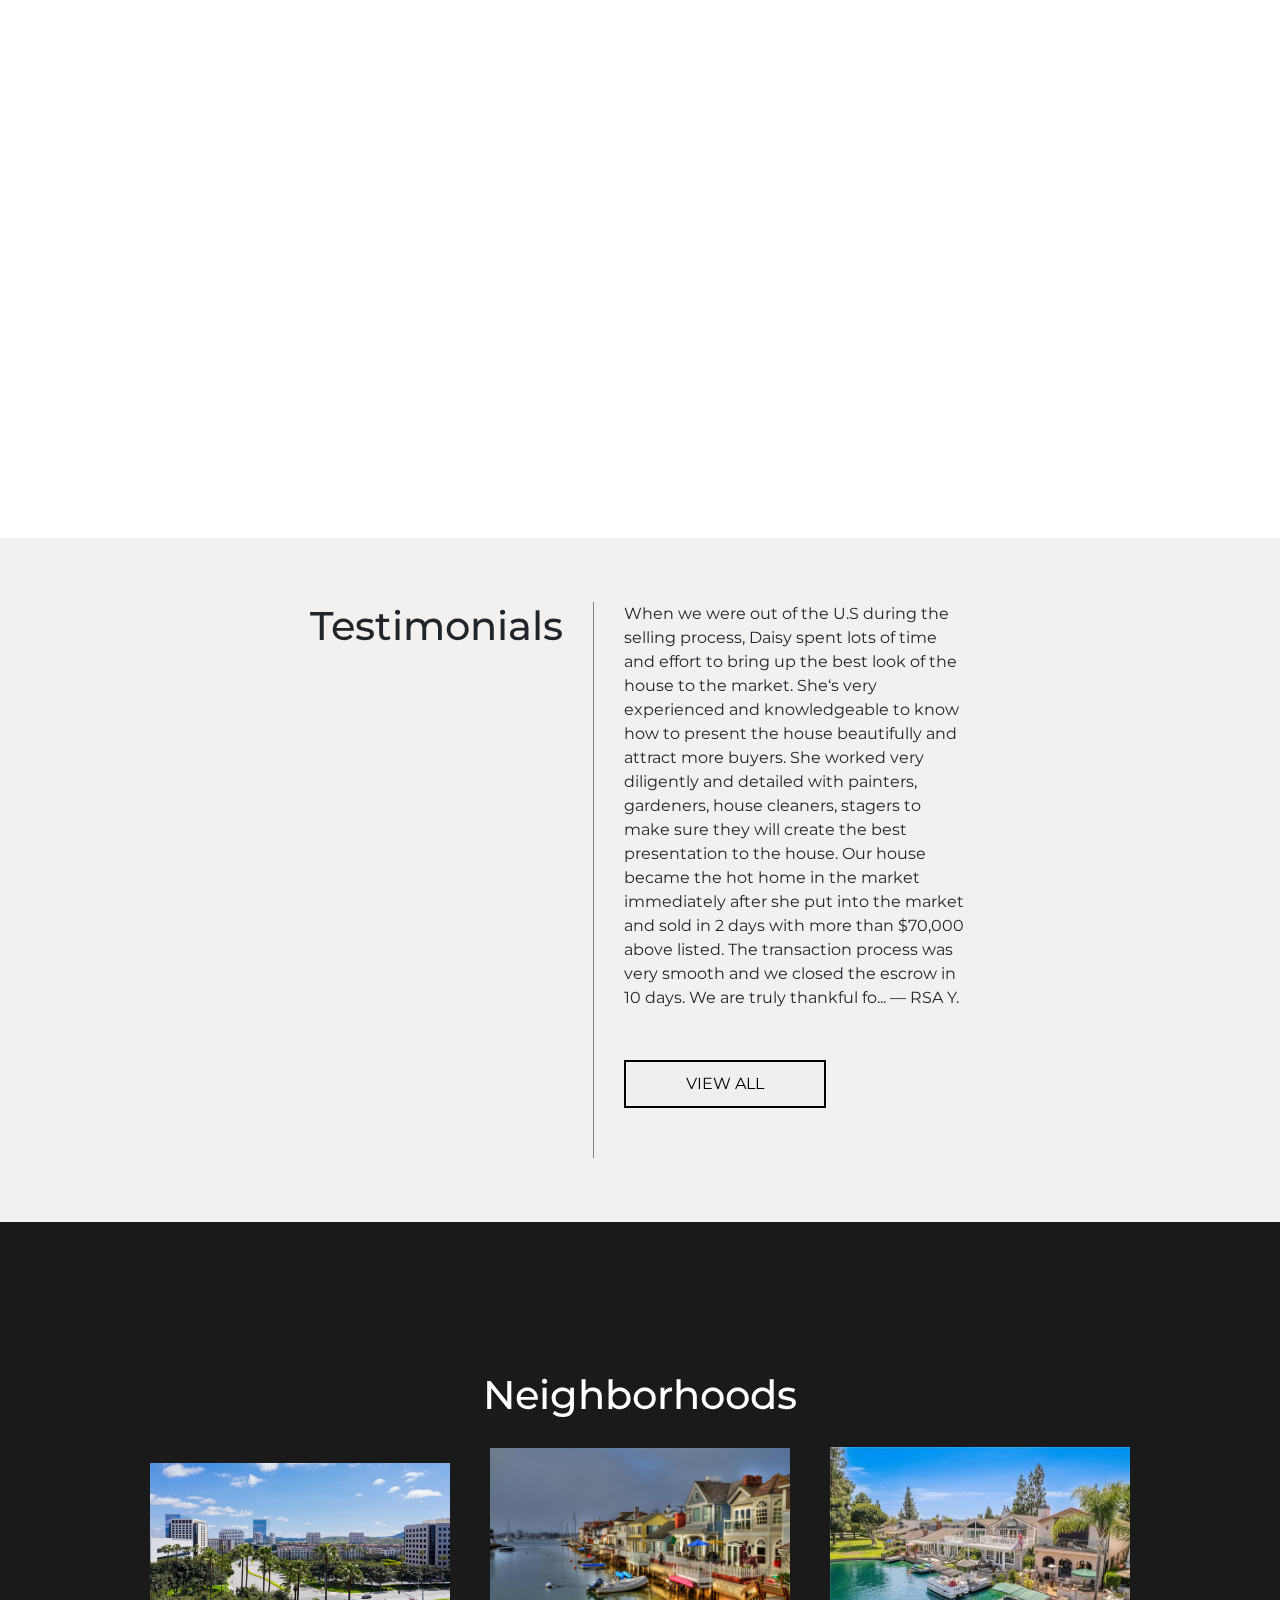
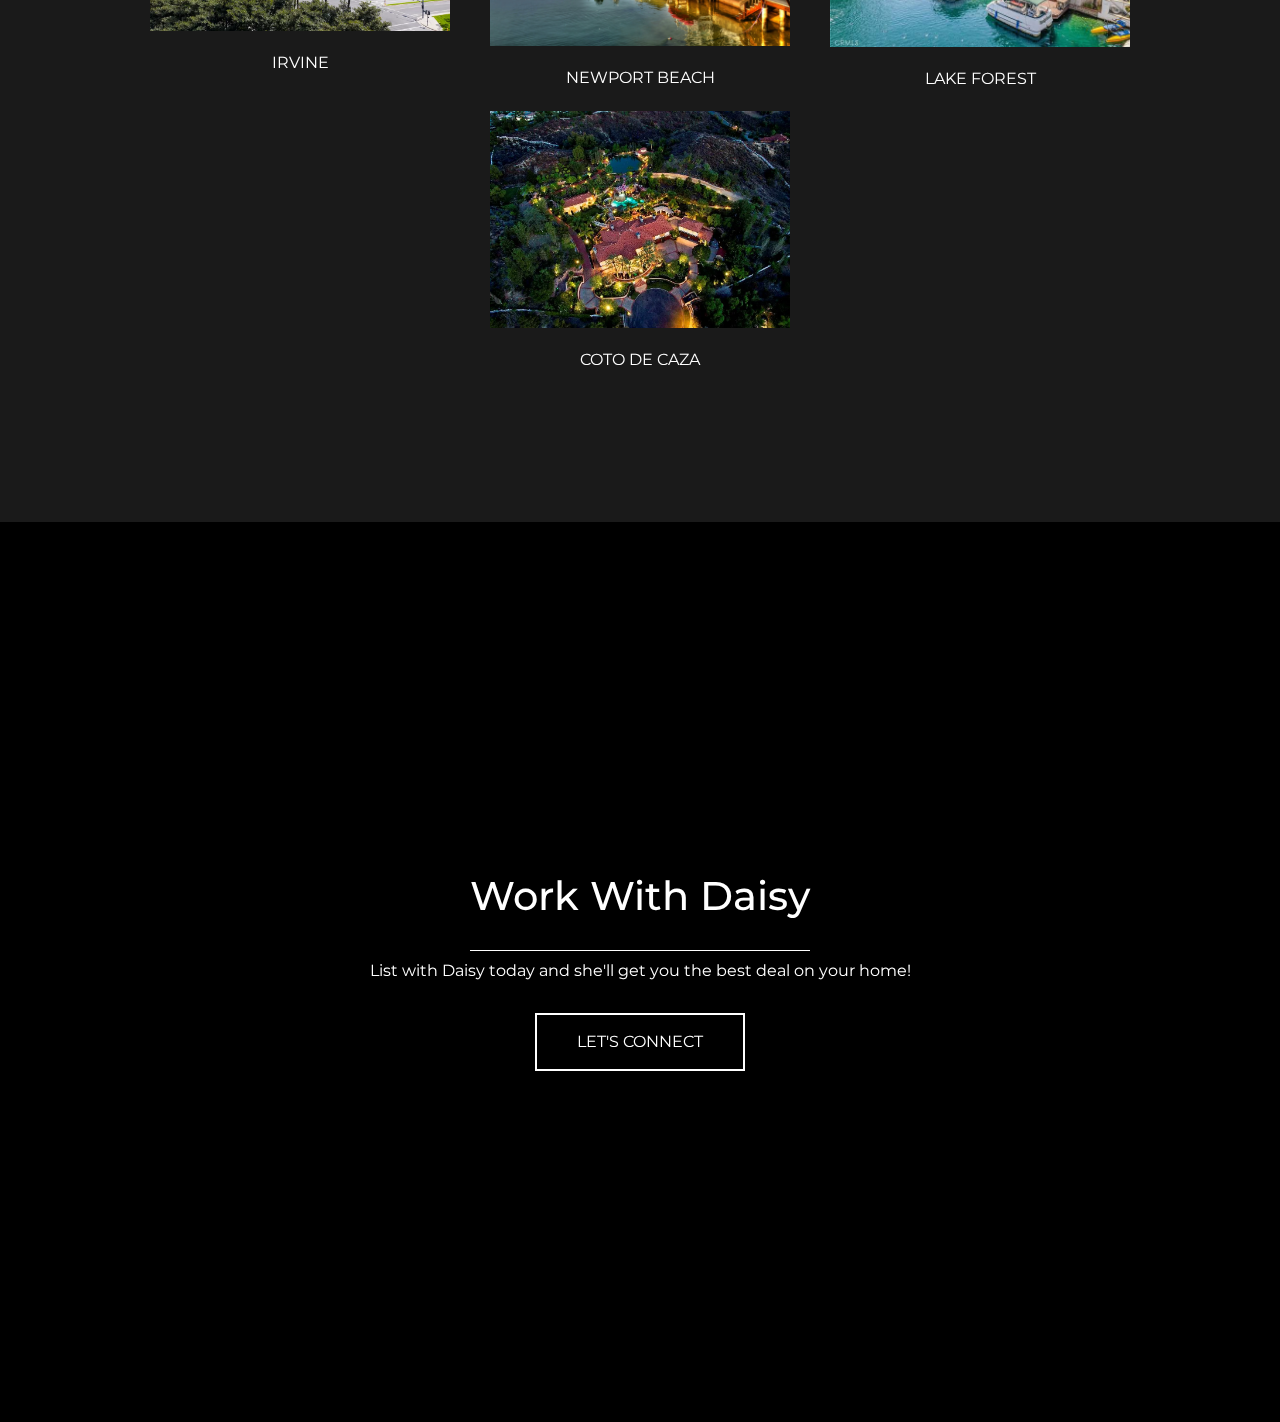
==== commit 2ba3ce67: "commit" ====
--- a/index.html
+++ b/index.html
@@ -89,7 +89,7 @@
     <div class="feature">
       
           <!-- VIDEO -->
-          <iframe id="webpage" src="https://player.vimeo.com/video/522138099?badge=0&amp;autopause=0&amp;quality_selector=1&amp;player_id=0&amp;app_id=58479"
+          <iframe class="fvideo" id="webpage" src="https://player.vimeo.com/video/522138099?badge=0&amp;autopause=0&amp;quality_selector=1&amp;player_id=0&amp;app_id=58479"
    width="900" height="506" frameborder="0" allow="autoplay; fullscreen; picture-in-picture"
    title="133 Iron Horse, Irvine"></iframe>
 
--- a/style.css
+++ b/style.css
@@ -16,14 +16,7 @@
   color: white;
 }
 
-.featured-videos {
-  display: flex;
-  height: 100vh;
-  flex-direction: column;
-  justify-content: center;
-  align-items: center;
-
-}
+
 
 .logo {
   display: flex;
@@ -41,7 +34,7 @@
 .options {
   display: flex;
   flex-direction: row;
-  flex-grow: 0.2;
+  flex-grow: 1%;
   flex-wrap: wrap;
   justify-content: space-around;
   width: 40%;
@@ -184,6 +177,7 @@
   align-items: center;
   flex-direction: column;
   height: 100vh;
+  
 }
 
 .neighbor_img {
@@ -195,6 +189,9 @@
   display: flex;
   justify-content: center;
   align-items: center;
+  flex-wrap: wrap;
+  
+
 }
 
 .nb {
@@ -480,11 +477,10 @@
   .options {
     width: 100%;
     font-size: 1.2rem;
-  }
-
-  .nb_div {
-    flex-direction: column;
-  }
+    flex-grow: 0;
+  }
+
+
 
   /* .t_button {
     padding: 0
@@ -523,7 +519,7 @@
   }
 
   .neighborhoods {
-    height: 250vh;
+    height: 150vh;
   }
 
   .testimonials {
@@ -578,9 +574,7 @@
     flex-direction: column;
   }
 
-  .feature img {
-    width: 70%;
-  }
+
 
   .portfolio-house-img {
     width: 40vh;
@@ -602,4 +596,45 @@
   .headshot {
     border-radius: 10px;
   }
+}
+@media only screen and (max-width: 1643px) {
+  .options{
+    flex-grow: 0.2;
+  }
+}
+@media only screen and (max-width: 1355px) {
+  .options{
+    flex-grow: 0.3;
+  }
+}
+@media only screen and (max-width: 1255px) {
+  .options{
+    flex-grow: 0.4;
+  }
+}
+@media only screen and (max-width: 1174px) {
+  .options{
+    flex-grow: 0.5;
+  }
+}
+@media only screen and (max-width: 1107px) {
+  .options{
+    flex-grow: 0.6;
+  }
+}
+@media only screen and (max-width: 1051px) {
+  .options{
+    flex-grow: 0.7;
+  }
+}
+@media only screen and (max-width: 1003px) {
+  .options{
+    flex-grow: 0.8;
+  }
+}
+@media only screen and (max-width: 923px) {
+  .fvideo{
+    width: 100vw;
+    height: 100vh;
+  }
 }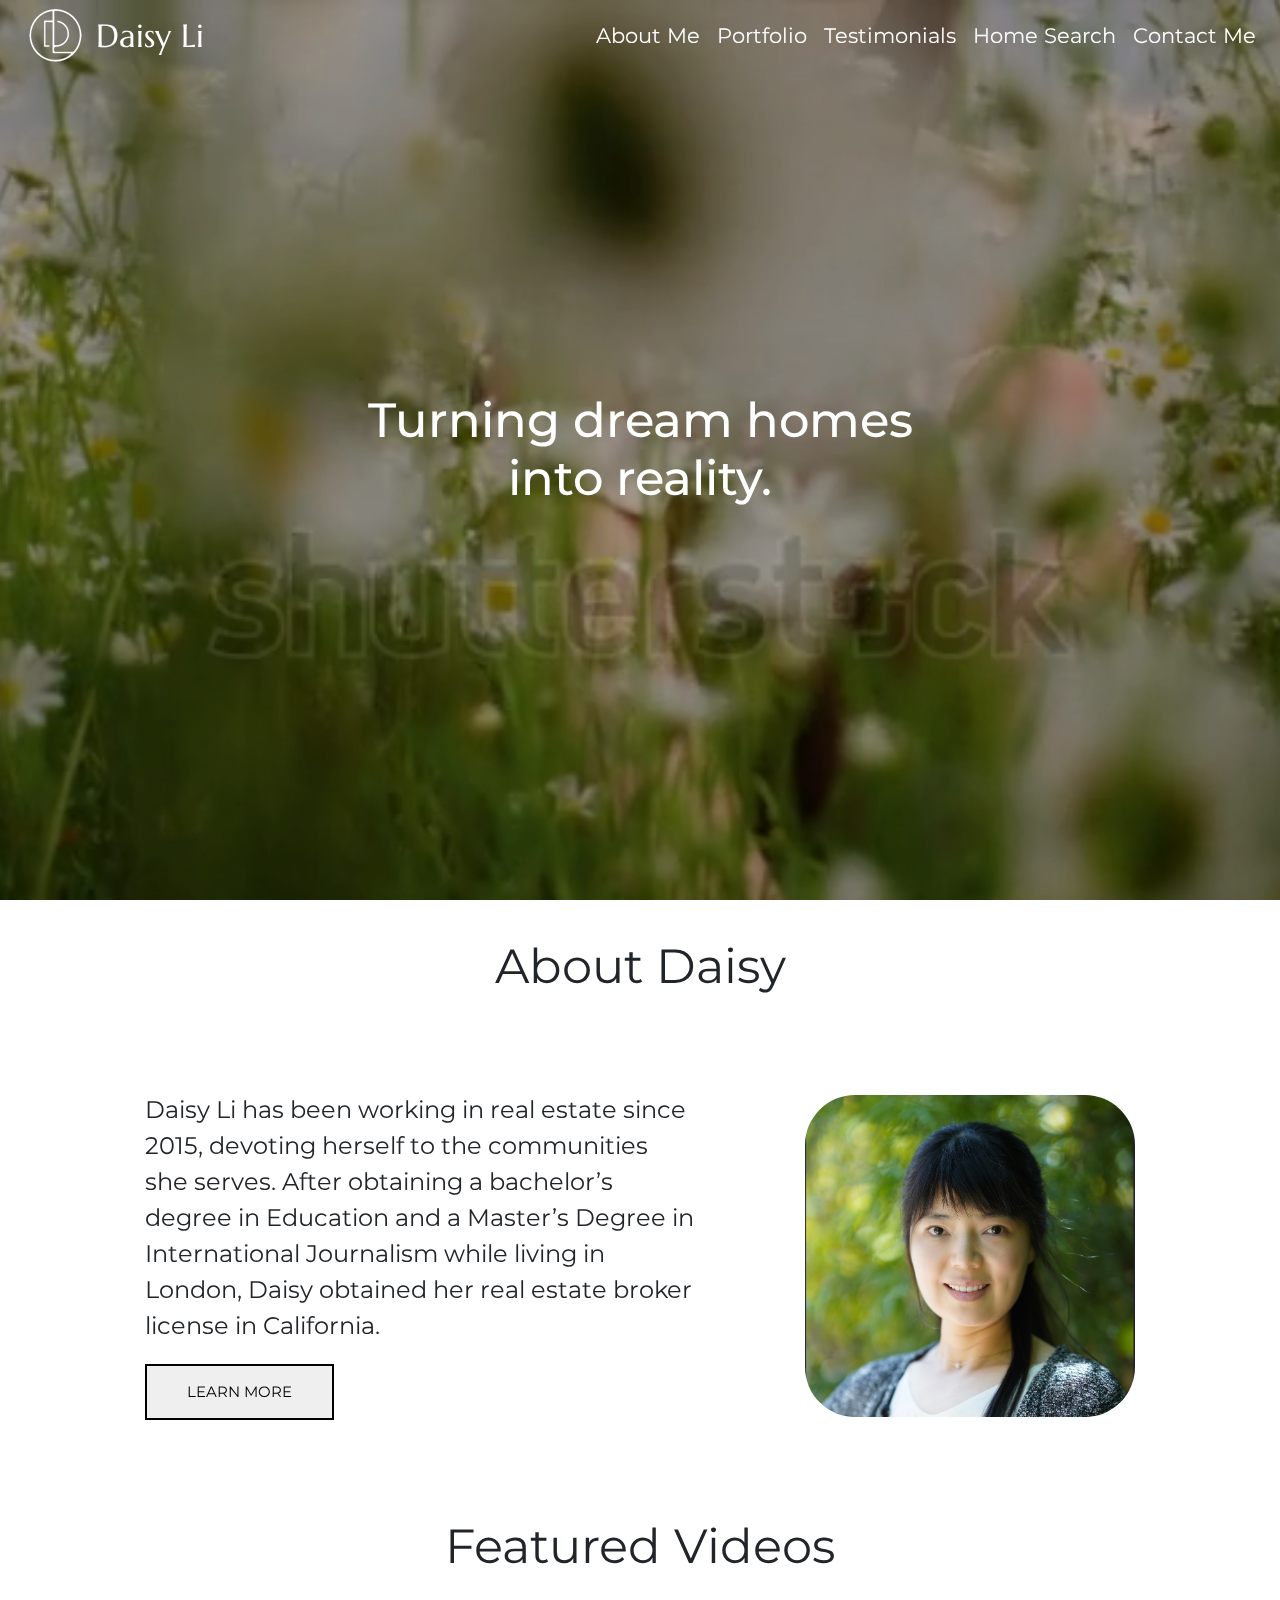
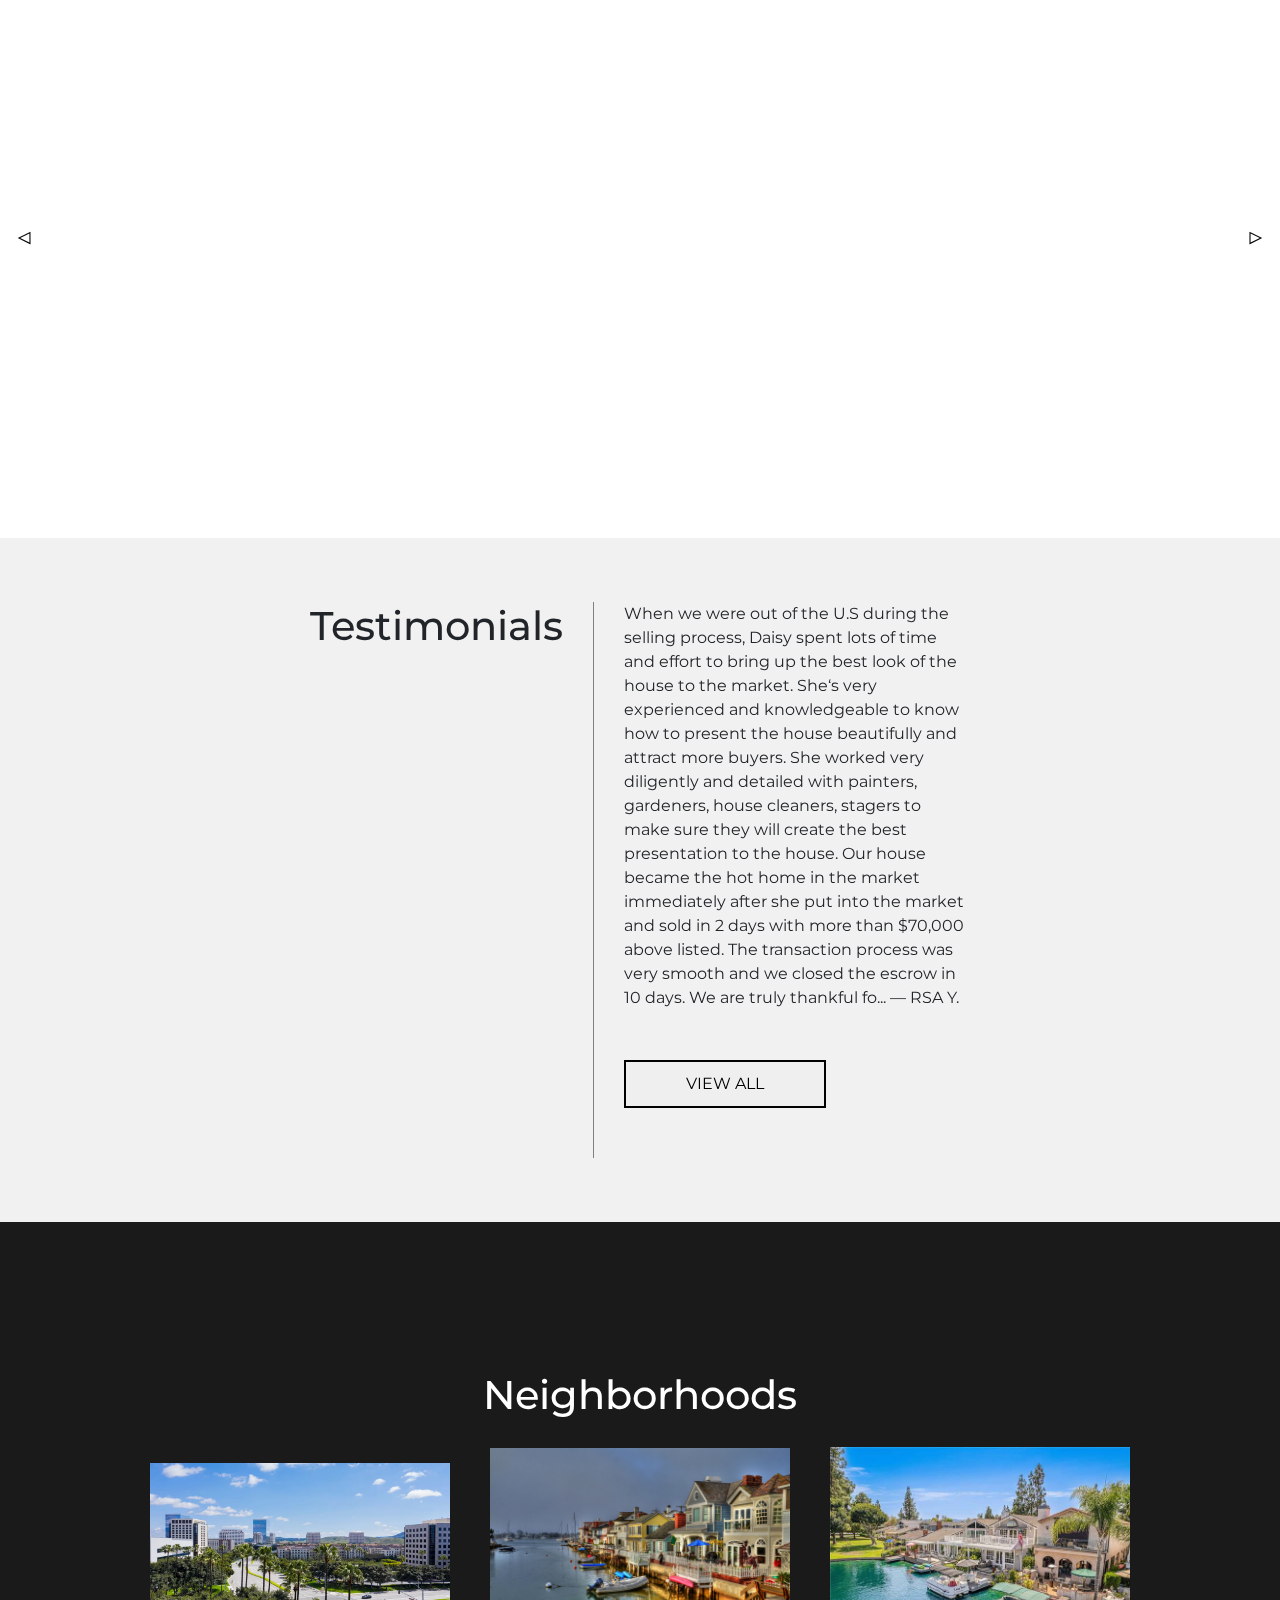
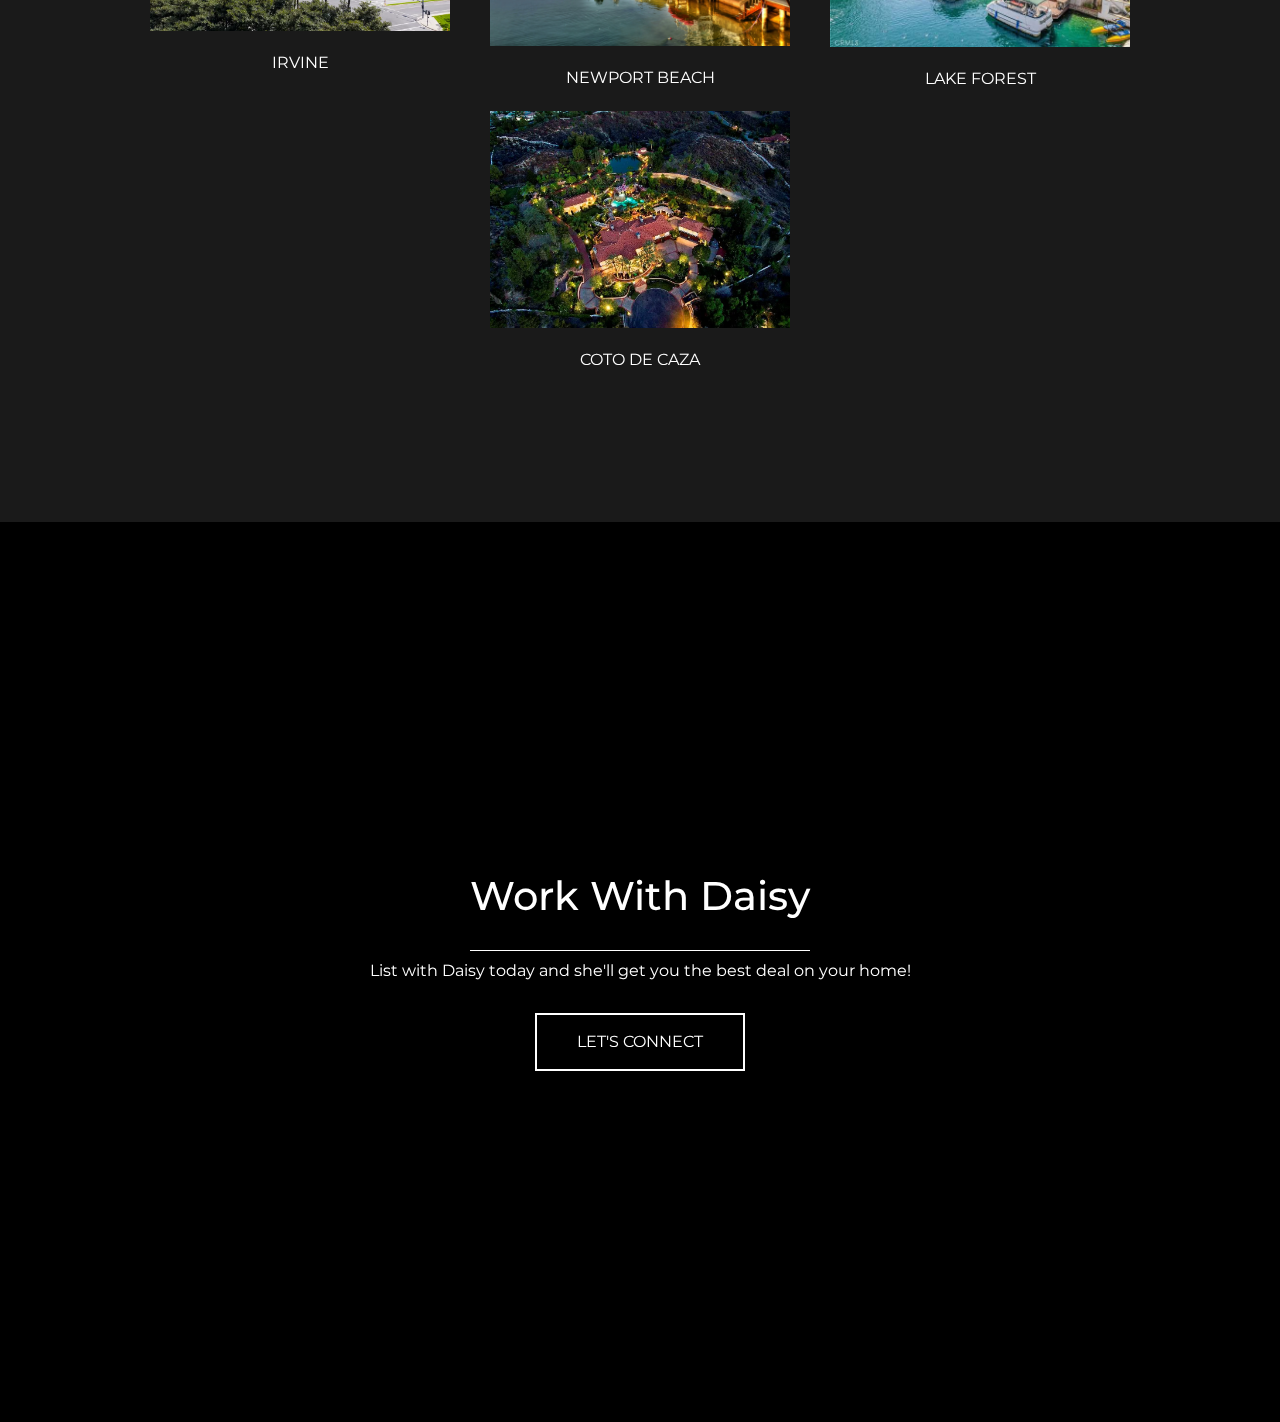
==== commit 9d65ef28: "commit" ====
--- a/index.html
+++ b/index.html
@@ -24,7 +24,7 @@
   <div class="big_img">
     <!-- NAVBAR -->
     <nav class="navbar navbar-expand-lg navbar-dark bg-transparent ">
-      <a class="logo color-white" href="#">
+      <a class="logo color-white" href="#/daisyli">
         <img class="daisylogo" src="daisylogo.png" alt="logo" />
         <p class="logo">
           Daisy Li
@@ -39,8 +39,8 @@
           <a class="nav-item nav-link active" href="aboutdaisy.html">About Me </a>
           <a class="nav-item nav-link" href="portfolio.html">Portfolio</a>
           <a class="nav-item nav-link" href="testimonials.html">Testimonials</a>
-          <a class="nav-item nav-link" href="portfolio.html">Home Search</a>
-          <a class="nav-item nav-link" href="mailto:mailto:daisylibroker@gmail.com">Contact Me</a>
+          <a class="nav-item nav-link" href="idx.html">Home Search</a>
+          <a class="nav-item nav-link" href="mailto:daisylibroker@gmail.com">Contact Me</a>
         </div>
       </div>
     </nav>
--- a/style.css
+++ b/style.css
@@ -424,9 +424,13 @@
   background: none;
   border: none;
   outline: none;
-  color: white; /* Add this line to set the text color */
-}
-
+  font-size: 30px;
+  color: black; /* Add this line to set the text color */
+}
+.idxf{
+  height: 100vh;
+  width: 100vw;
+}
 
 #prevBtn {
   left: 10px;
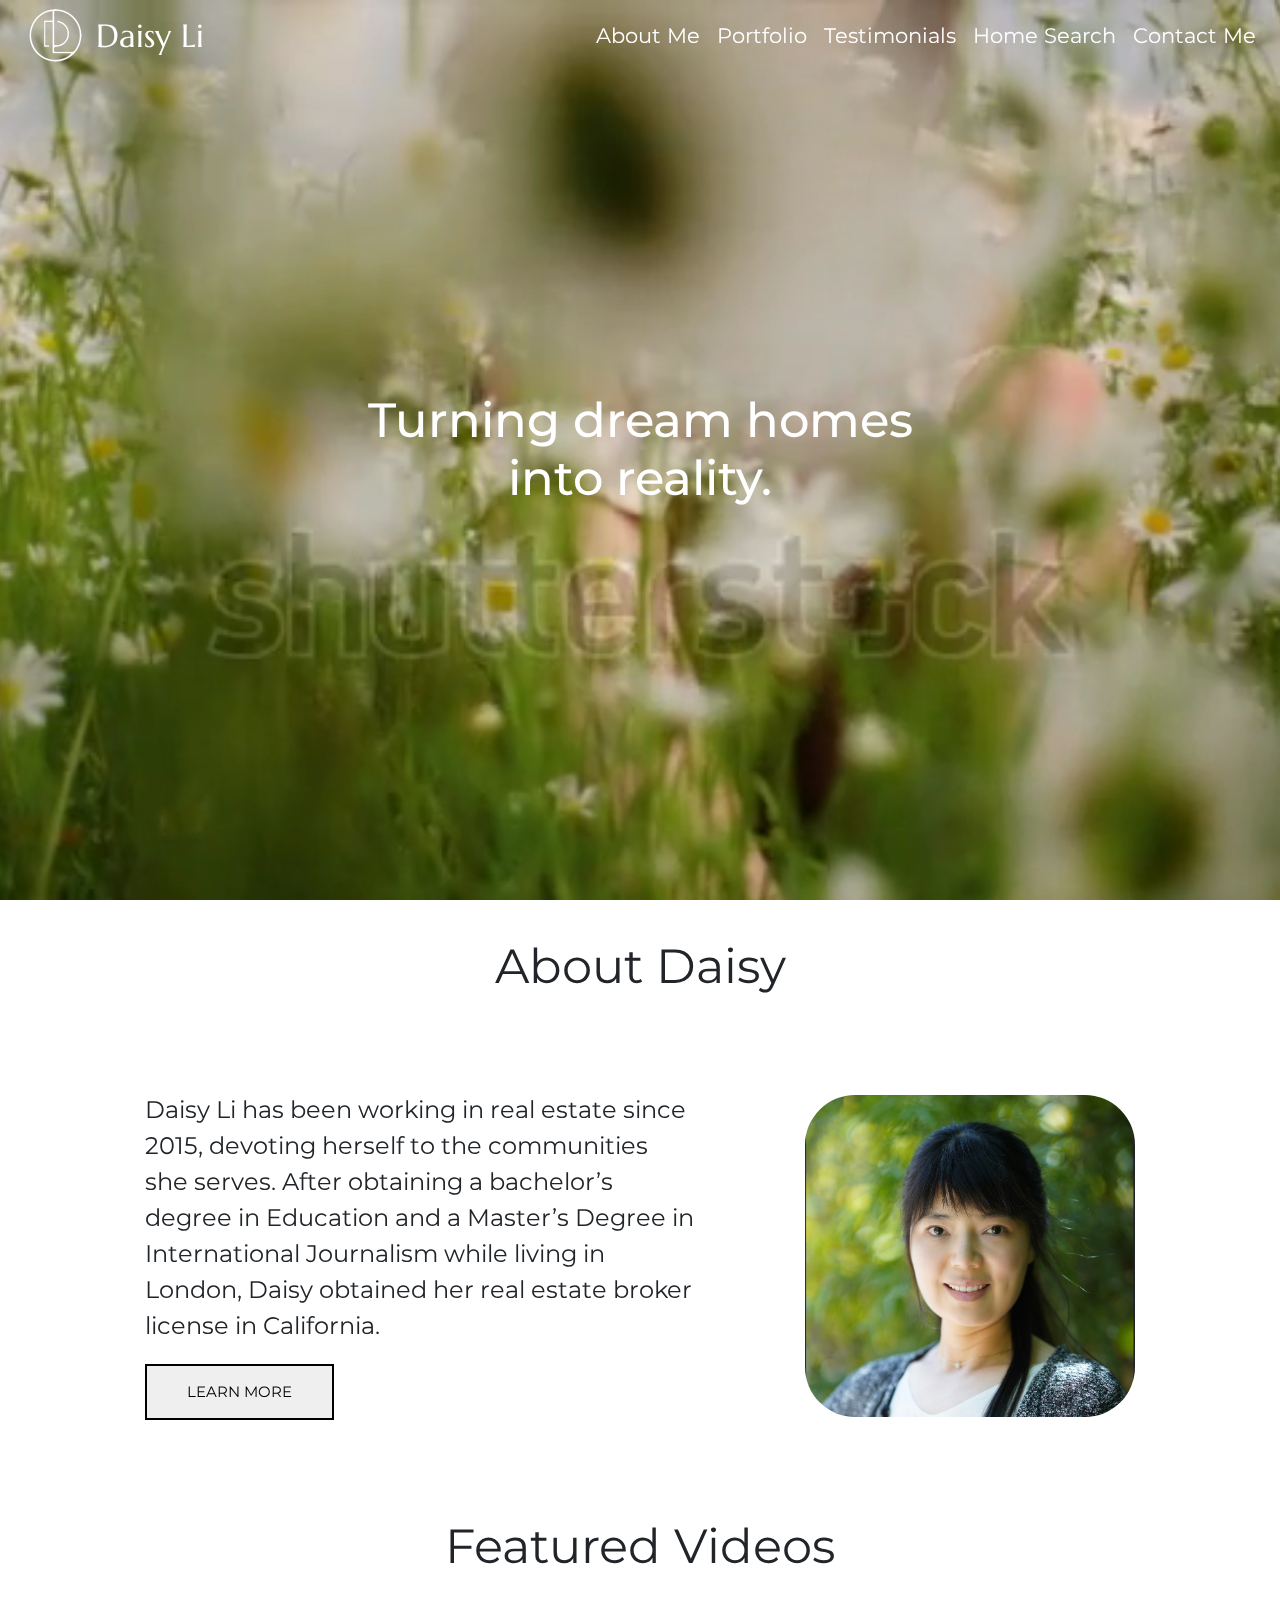
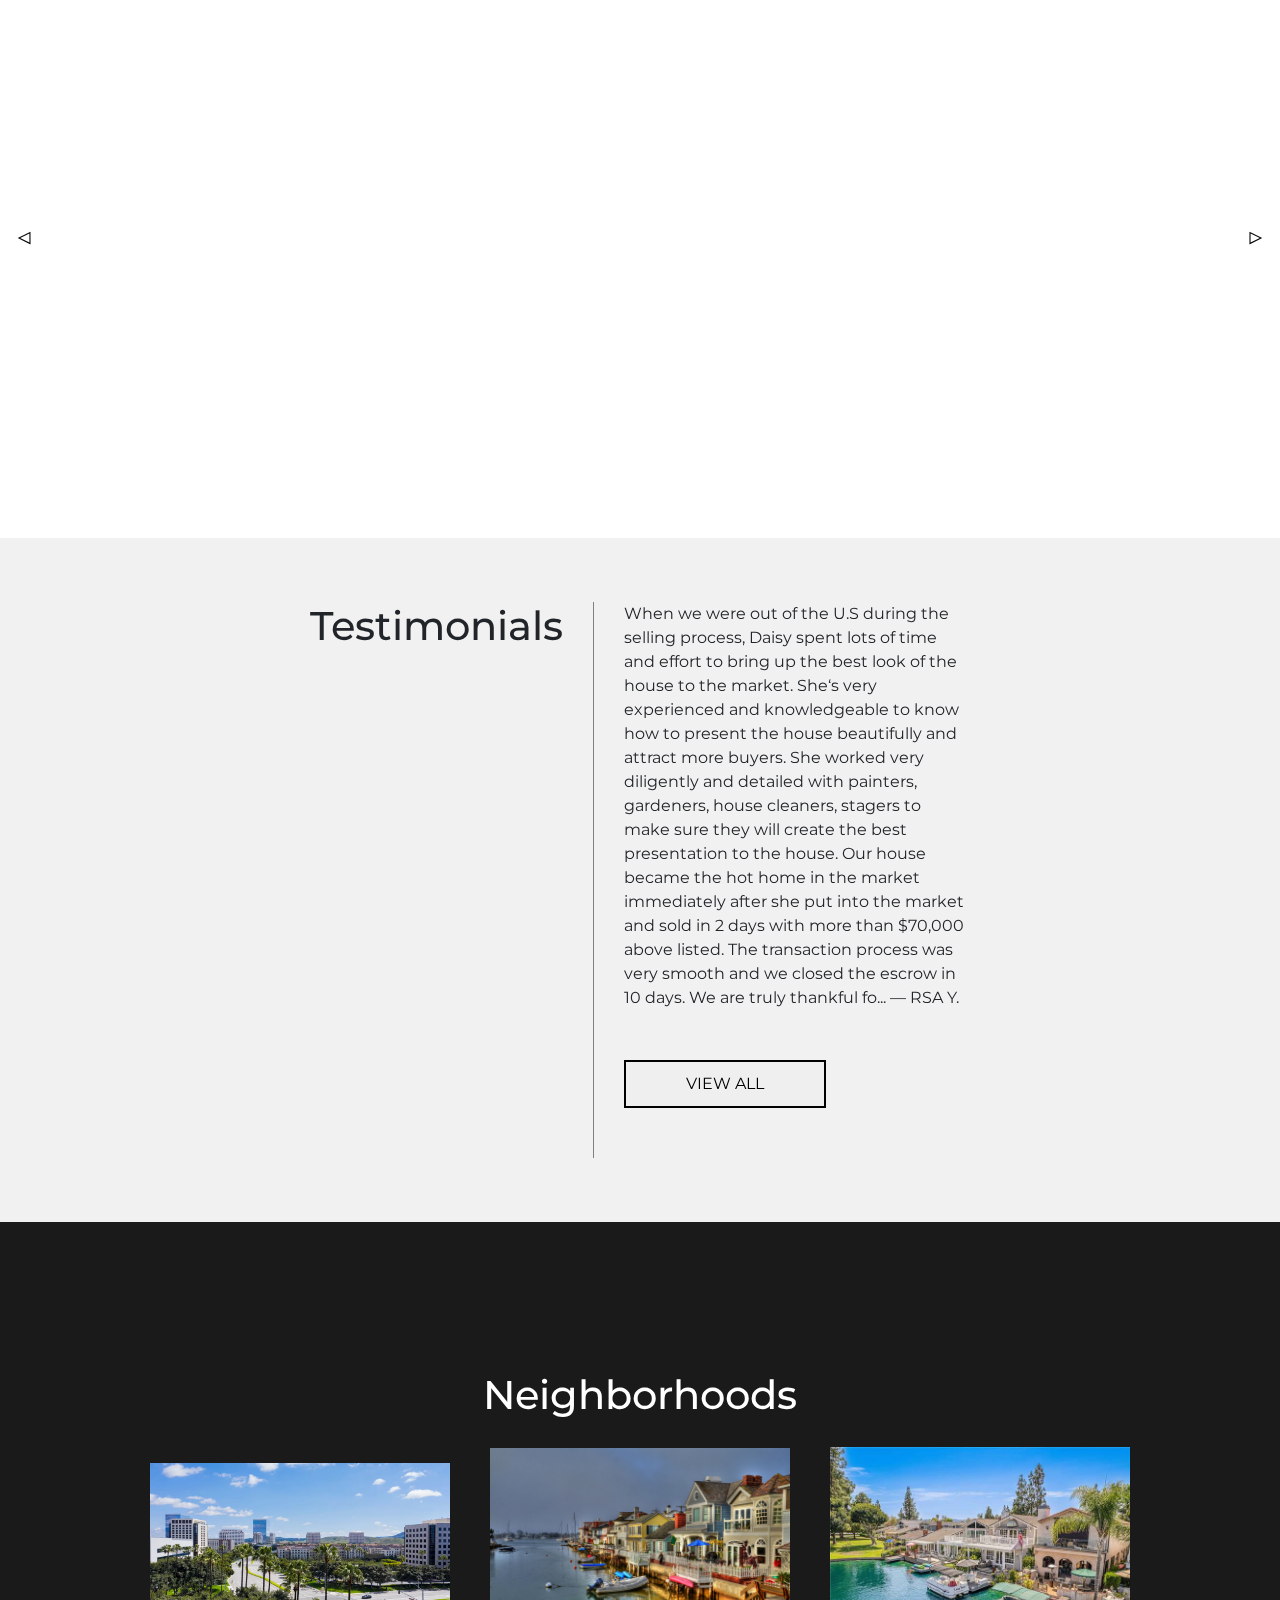
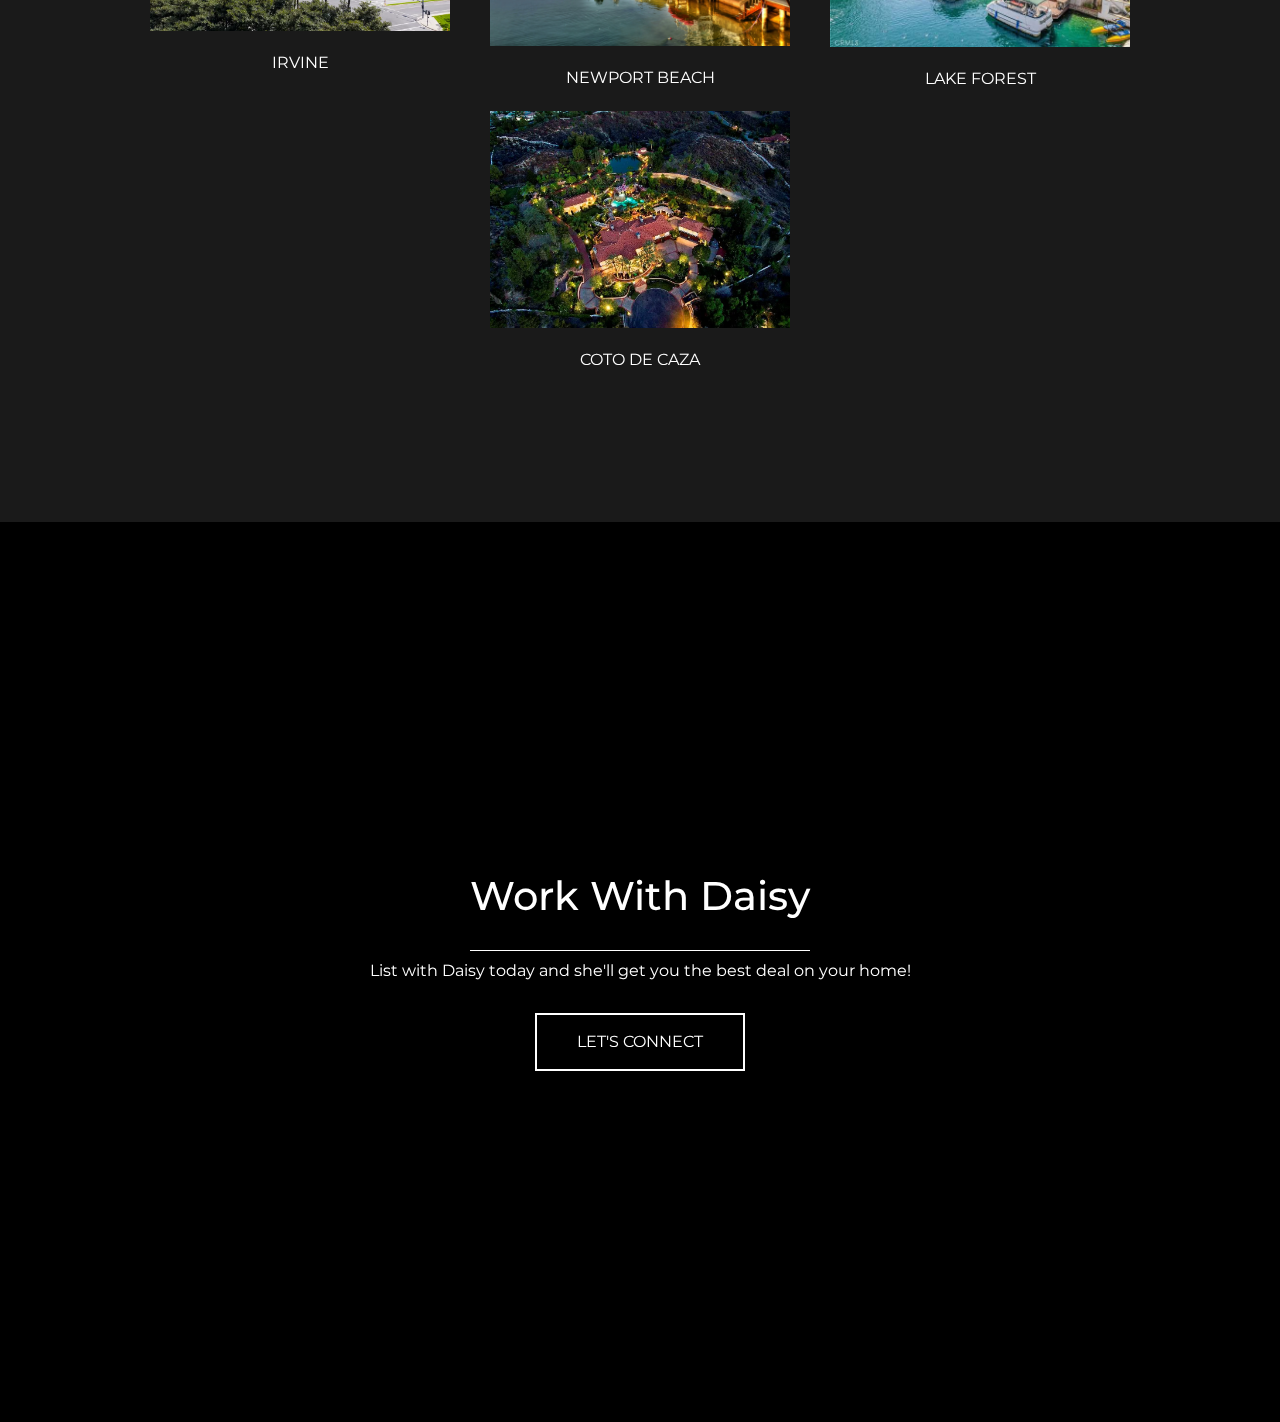
==== commit 4664dd8f: "commit" ====
--- a/index.html
+++ b/index.html
@@ -24,7 +24,7 @@
   <div class="big_img">
     <!-- NAVBAR -->
     <nav class="navbar navbar-expand-lg navbar-dark bg-transparent ">
-      <a class="logo color-white" href="#/daisyli">
+      <a class="logo color-white" href="/daisyli">
         <img class="daisylogo" src="daisylogo.png" alt="logo" />
         <p class="logo">
           Daisy Li
@@ -37,9 +37,9 @@
       <div class="collapse navbar-collapse " id="navbarNavAltMarkup">
         <div class="navbar-nav options ml-auto" style="color: white !important; width: 40vw;">
           <a class="nav-item nav-link active" href="aboutdaisy.html">About Me </a>
-          <a class="nav-item nav-link" href="portfolio.html">Portfolio</a>
+          <a class="nav-item nav-link" href="https://daisylibroker.com/245-2/">Portfolio</a>
           <a class="nav-item nav-link" href="testimonials.html">Testimonials</a>
-          <a class="nav-item nav-link" href="idx.html">Home Search</a>
+          <a class="nav-item nav-link" href="https://daisylibroker.com/245-2/">Home Search</a>
           <a class="nav-item nav-link" href="mailto:daisylibroker@gmail.com">Contact Me</a>
         </div>
       </div>
--- a/style.css
+++ b/style.css
@@ -63,7 +63,7 @@
   height: 100vh;
   object-fit: cover;
   z-index: -1;
-  filter: brightness(70%);
+  filter: brightness(100%);
 }
 
 
